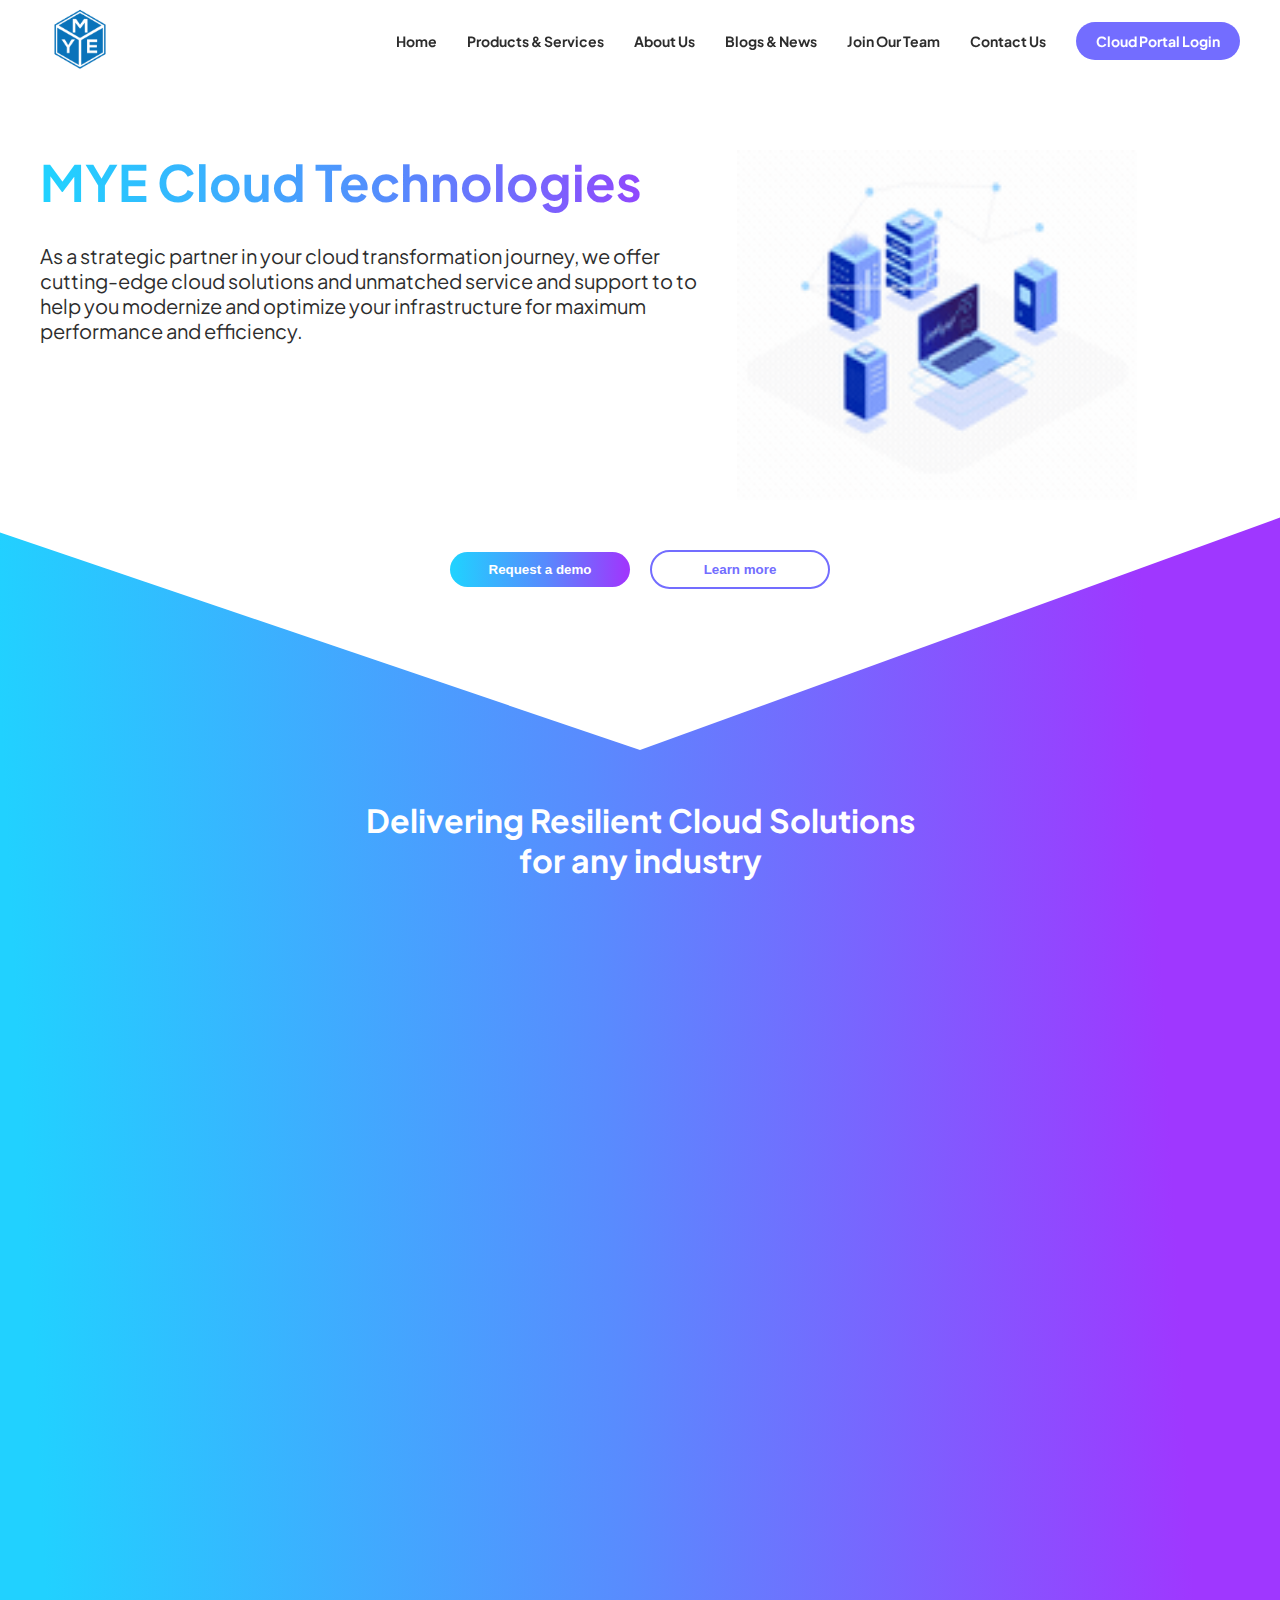
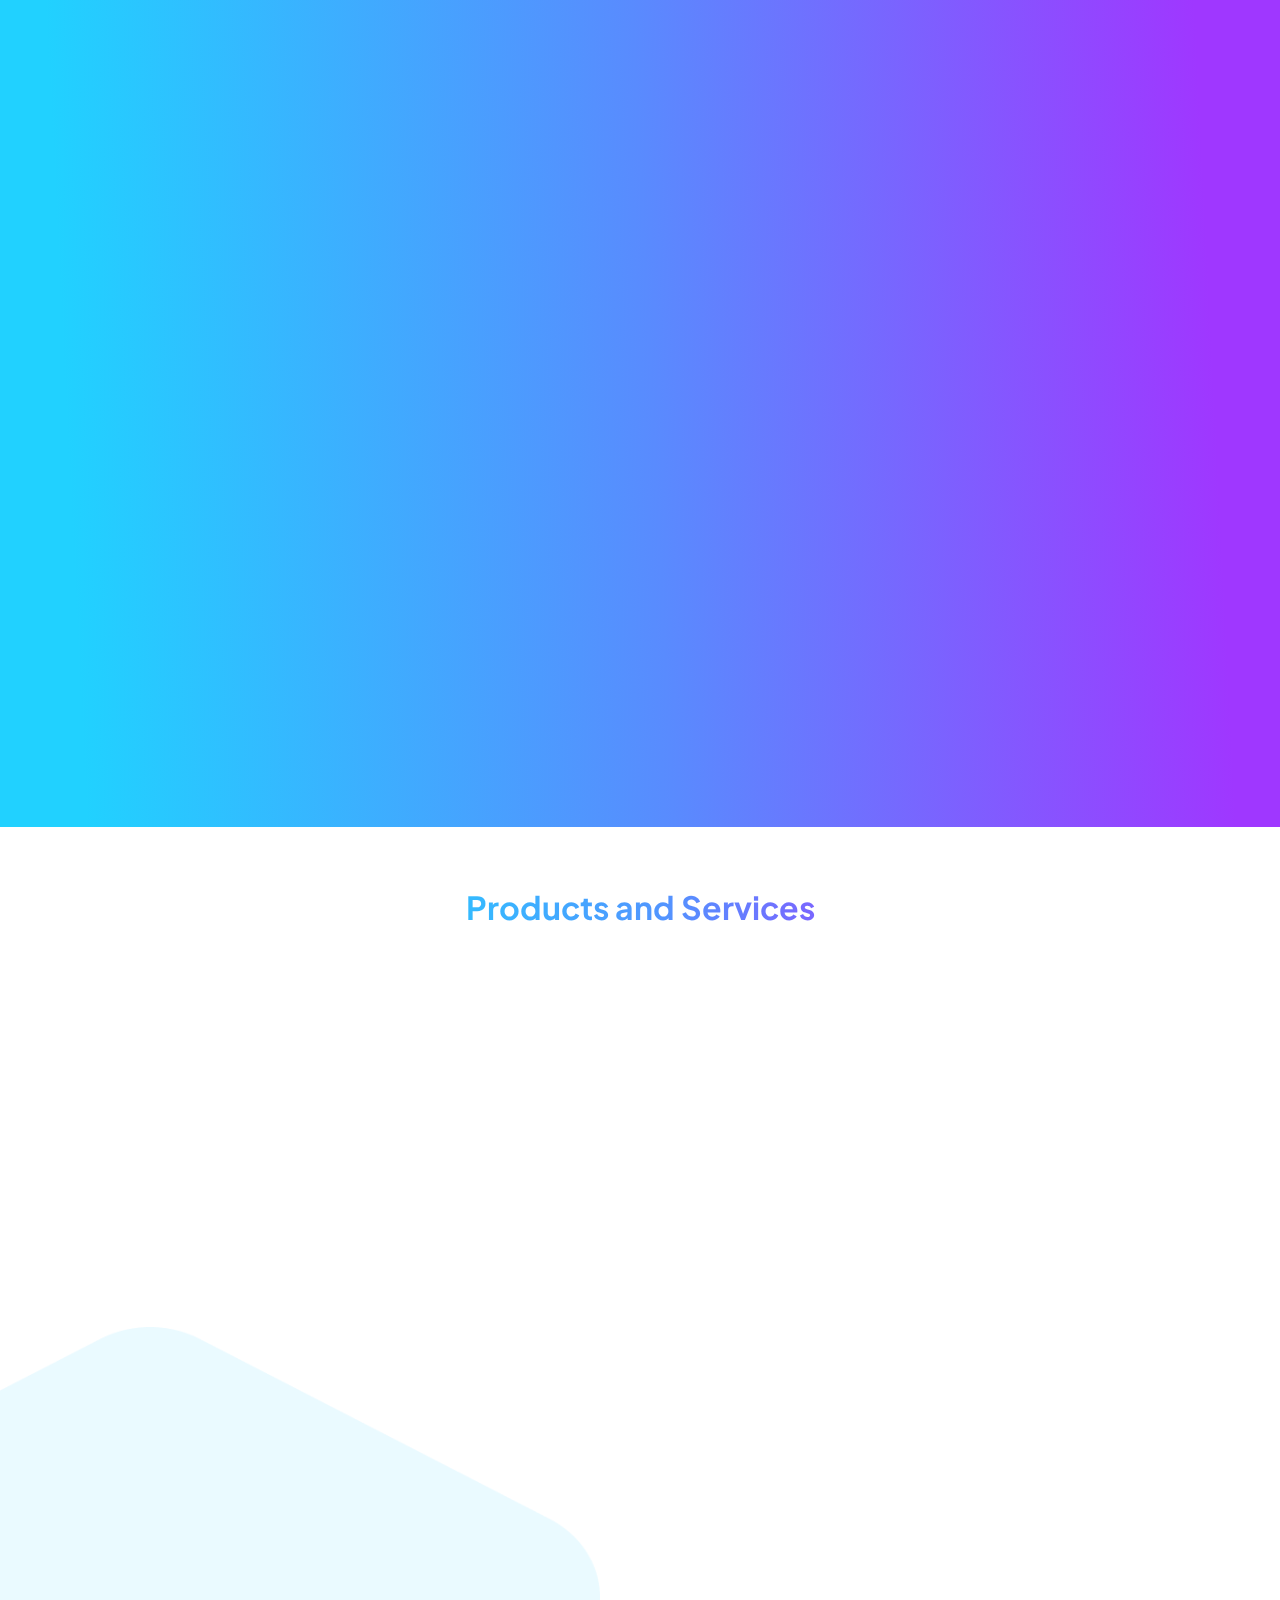
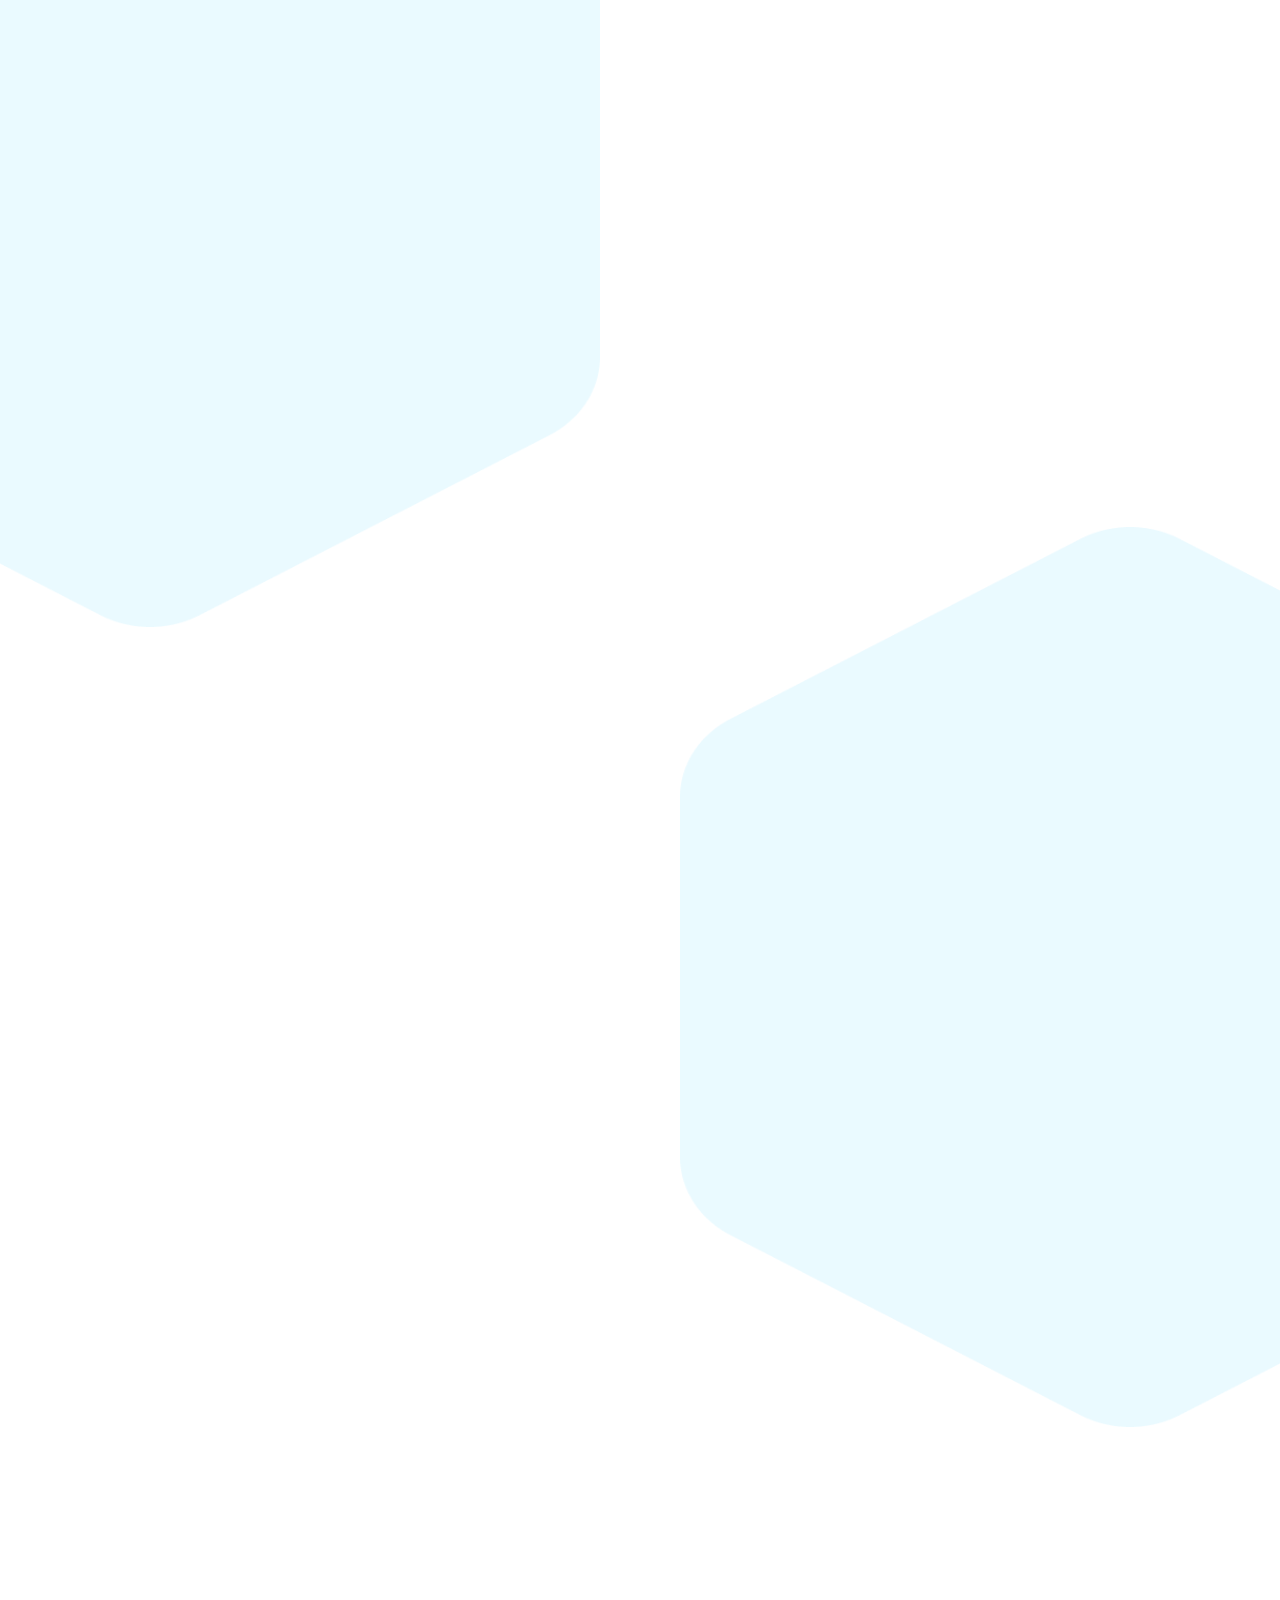
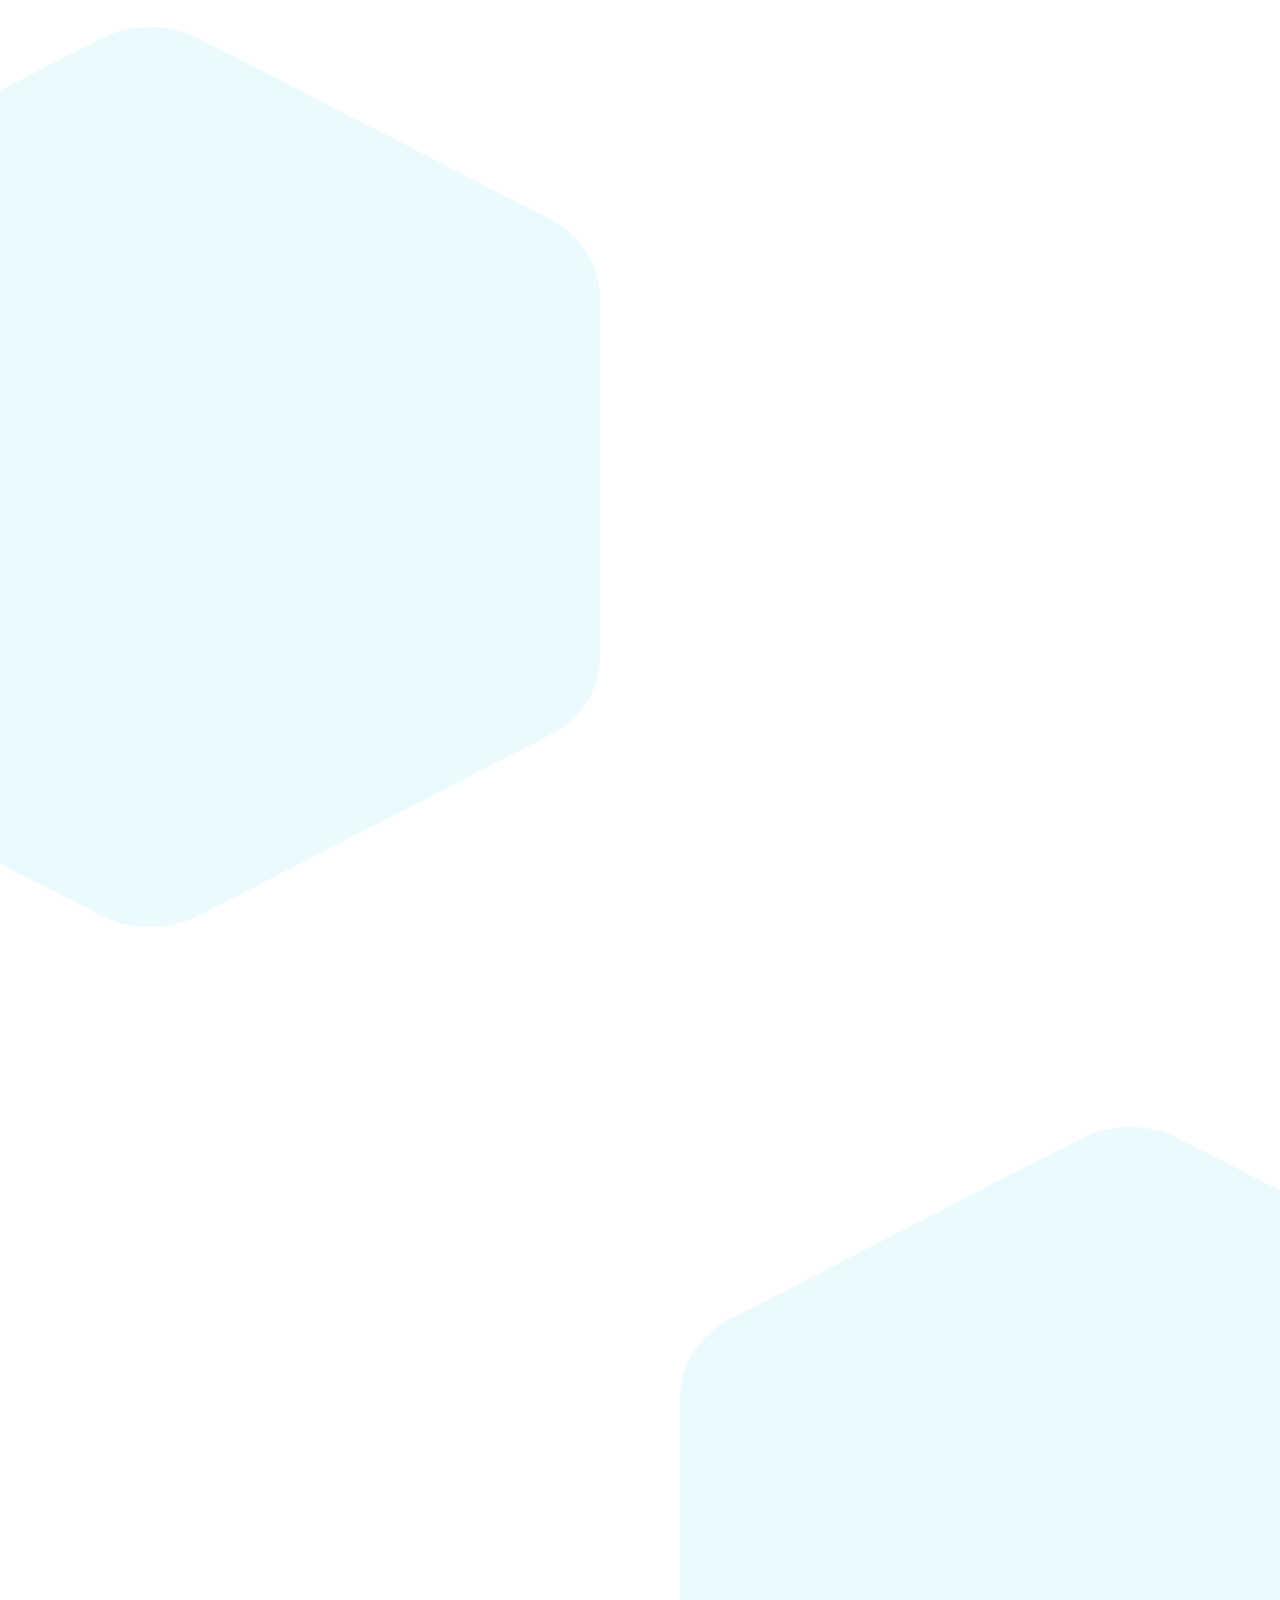
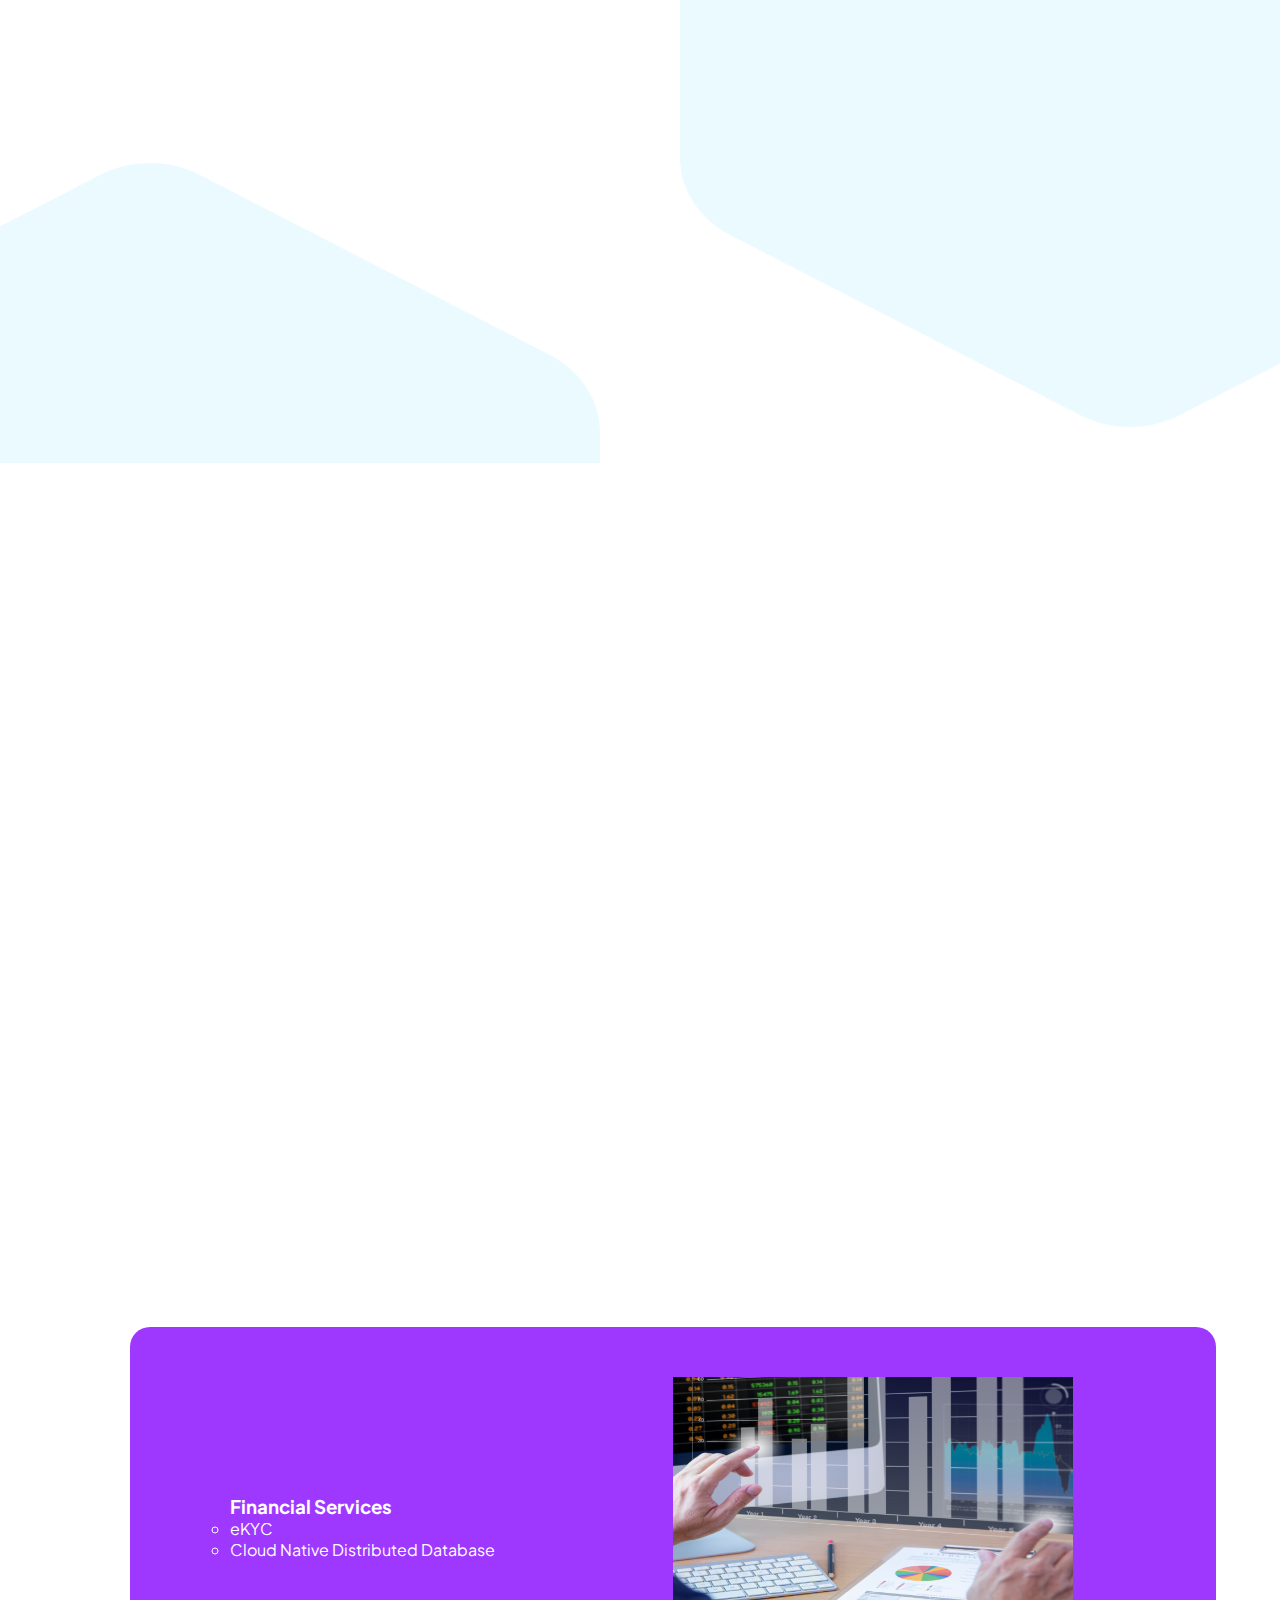
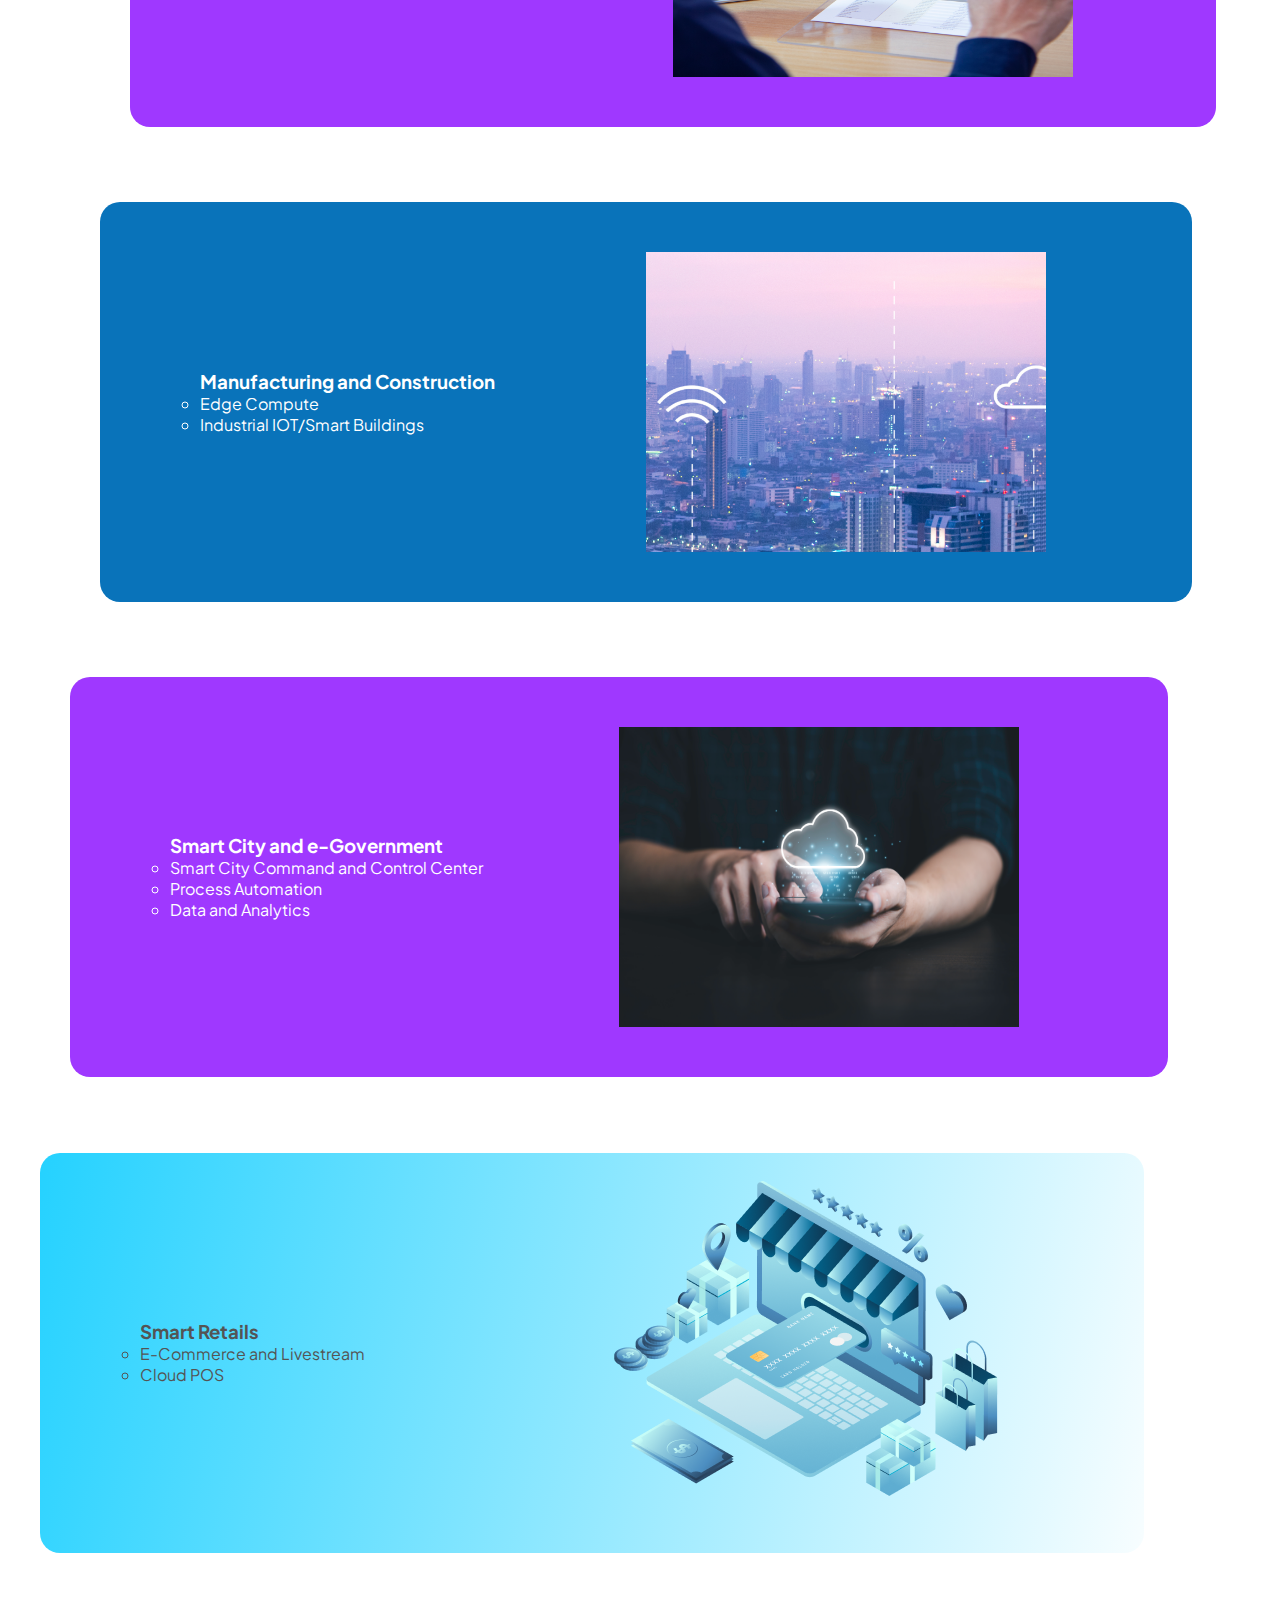
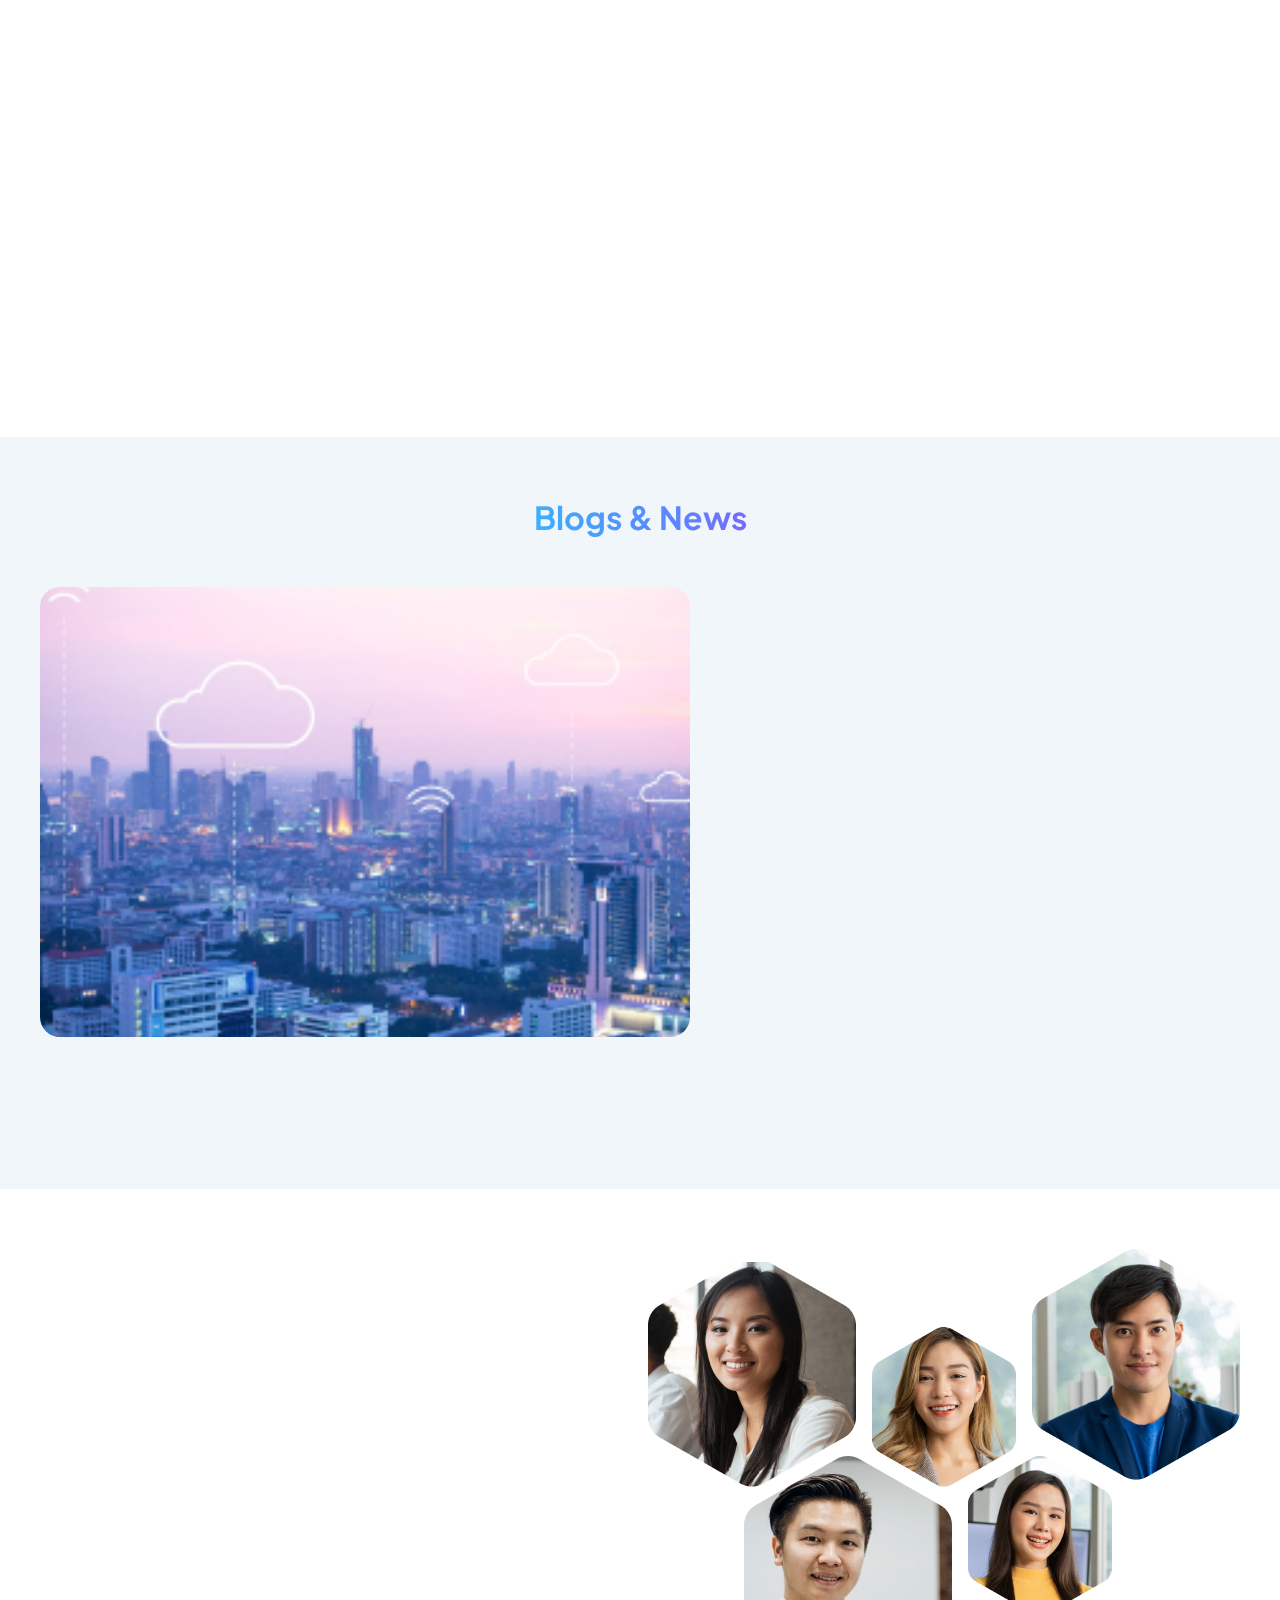
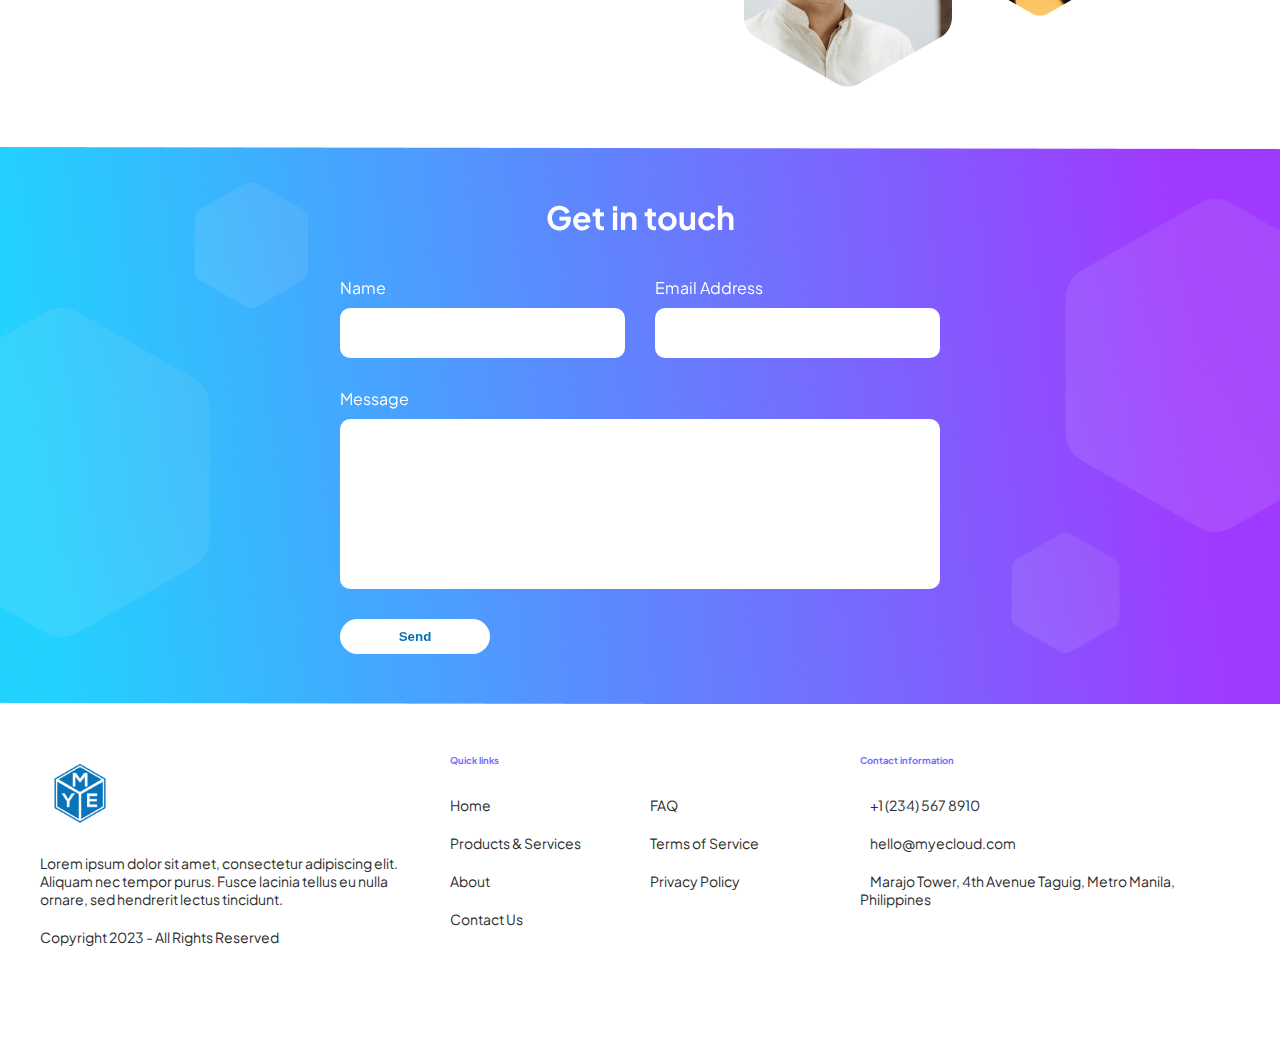
==== index.html @ 35a35394 "Initial" ====
<!DOCTYPE html>
<html lang="en">

<head>
    <meta charset="UTF-8">
    <meta http-equiv="X-UA-Compatible" content="IE=edge">
    <meta name="viewport" content="width=device-width, initial-scale=1.0">

    <!-- STYLESHEETS -->
    <link rel="stylesheet" href="/css/main.css">
    <link rel="stylesheet" href="/css/index.css">

    <!-- BOOTSTRAP -->
    <link href="https://cdn.jsdelivr.net/npm/bootstrap@5.3.0-alpha3/dist/css/bootstrap.min.css" rel="stylesheet"
        integrity="sha384-KK94CHFLLe+nY2dmCWGMq91rCGa5gtU4mk92HdvYe+M/SXH301p5ILy+dN9+nJOZ" crossorigin="anonymous">

    <!-- FONT -->
    <link rel="preconnect" href="https://fonts.googleapis.com">
    <link rel="preconnect" href="https://fonts.gstatic.com" crossorigin>
    <link href="https://fonts.googleapis.com/css2?family=Plus+Jakarta+Sans:wght@200;300;400;600;700&display=swap"
        rel="stylesheet">

    <!-- ICONS -->
    <link rel="stylesheet" href="https://cdnjs.cloudflare.com/ajax/libs/font-awesome/6.4.0/css/all.min.css"
        integrity="sha512-iecdLmaskl7CVkqkXNQ/ZH/XLlvWZOJyj7Yy7tcenmpD1ypASozpmT/E0iPtmFIB46ZmdtAc9eNBvH0H/ZpiBw=="
        crossorigin="anonymous" referrerpolicy="no-referrer" />

    <!-- TAB FAVICON -->
    <link rel="icon" href="/public/ico/favicon.ico" type="image/x-icon" />

    <title>MYE | Home</title>
</head>

<body>

    <!-- HEADER -->
    <div id="nav"></div>

    <!-- MAIN -->
    <main id="main">

        <div class="part-1">
            <div class="mt-1">
                <div>
                    <div id="one">
                        <h1>MYE Cloud Technologies</h1>
                        <p>As a strategic partner in your cloud transformation journey, we offer cutting-edge cloud
                            solutions and unmatched service
                            and support to to help you modernize and optimize your infrastructure for maximum
                            performance and efficiency.</p>
                    </div>
                    <img src="/public/images/database5.gif" width="400px" height="400px" alt="Database" />
                </div>

                <div class="buttons">
                    <button id="request-demo">Request a demo</button>
                    <button id="learn-more">Learn more</button>
                </div>
            </div>
        </div>

        <div class="part-2">
            <div class="mt-1">
                <h1>Delivering Resilient Cloud Solutions
                    for any industry</h1>
                <p class="animate">We help you deliver complex hybrid cloud and multi-cloud solutions securely, fast,
                    and
                    cost-effective.</p>

                <button class="animate">Learn more</button>
            </div>

            <div class="services">
                <div class="animate2">
                    <div class="one"></div>
                </div>
                <div class="two animate3">
                    <h2 id="title">Personalized Services</h2>
                    <h4>Our dedication to personalized
                        service is what sets us apart.</h4>

                    <button>Learn more</button>
                </div>

                <div class="three animate2">
                    <h2 id="title">A Cloud built by Filipinos,
                        for Filipinos</h2>
                    <h4>At the heart of our brand is a
                        commitment to quality and reliability.</h4>

                    <button>Learn more</button>
                </div>
                <div class="four animate3"></div>

                <div class="five animate2"></div>
                <div class="six animate3">
                    <h2 id="title">Powered by cutting-edge
                        latest cloud technology</h2>
                    <h4>Our dedication to personalized
                        service is what sets us apart.</h4>

                    <button>Learn more</button>
                </div>
            </div>
        </div>

        <div class="part-10">
            <img id="bg-one" src="/public/images/hexa.png" alt="Image">
            <img id="bg-two" src="/public/images/hexa.png" alt="Image">
            <img id="bg-three" src="/public/images/hexa.png" alt="Image">
            <img id="bg-four" src="/public/images/hexa.png" alt="Image">
            <img id="bg-five" src="/public/images/hexa.png" alt="Image">

            <div class="one">
                <h1>Products and Services</h1>

                <div class="contents">
                    <div class="one animate">
                        <div>
                            <h4>Backup and Recovery</h4>
                            <ul>
                                <li>Automated Snopshots with Lifecycle Management</li>
                                <li>Automated Database Backup</li>
                            </ul>
                        </div>

                        <img src="/public/images/prod1.gif" alt="Image" height="400px" />
                    </div>

                    <div class="one animate">
                        <img src="/public/images/prod2.gif" alt="Image" height="350px" />

                        <div>
                            <h4>Computer</h4>
                            <ul>
                                <li>Elastic Virtual Machines</li>
                                <li>Autoscaling</li>
                            </ul>
                        </div>
                    </div>

                    <div class="one animate">
                        <div>
                            <h4>Containers, Development,
                                and Automation</h4>
                            <ul>
                                <li>Elastic Container Service</li>
                                <li>Container Registry</li>
                                <li>Enterprise Message Queues</li>
                                <li>Resource Orchestration Automation (native, and Terraform)</li>
                                <li>API Gateway</li>
                            </ul>
                        </div>

                        <img src="/public/images/prod3.png" alt="Image" />
                    </div>

                    <div class="one animate">
                        <img src="/public/images/prod4.gif" alt="Image" height="400px" />

                        <div>
                            <h4>Database</h4>
                            <ul>
                                <li>Relational Database - MySQL</li>
                                <li>Redis</li>
                            </ul>
                        </div>
                    </div>

                    <div class="one animate">
                        <div>
                            <h4>Logging</h4>
                            <ul>
                                <li>Enterprise Log Service</li>
                                <li>Enterprise Application Real-Time Monitoring</li>
                            </ul>
                        </div>

                        <img src="/public/images/prod1.gif" alt="Image" height="400px" />
                    </div>

                    <div class="one animate">
                        <img src="/public/images/prod5.gif" alt="Image" height="400px" />

                        <div>
                            <h4>Migration</h4>
                            <ul>
                                <li>Database Migration Service (SQL, and noSQL)</li>
                            </ul>
                        </div>
                    </div>

                    <div class="one animate">
                        <div>
                            <h4>Networking</h4>
                            <ul>
                                <li>L3 and L7 Load Balancer</li>
                                <li>Virtual Private Cloud</li>
                                <li>NAT Gateway</li>
                                <li>DNS</li>
                            </ul>
                        </div>

                        <img src="/public/images/prod6.gif" alt="Image" height="400px" />
                    </div>

                    <div class="one animate">
                        <img src="/public/images/prod7.gif" alt="Image" height="400px" />

                        <div>
                            <h4>Security</h4>
                            <ul>
                                <li>Firewall and Security Groups</li>
                                <li>Web Application Firewall</li>
                                <li>Network Traffic Detection and Response</li>
                                <li>Security Operations Center</li>
                            </ul>
                        </div>
                    </div>

                    <div class="one animate">
                        <div>
                            <h4>Storage</h4>
                            <ul>
                                <li>Elastic Block Storage</li>
                                <li>Object Storage</li>
                                <li>Distributed File System</li>
                            </ul>
                        </div>

                        <img src="/public/images/prod8.gif" alt="Image" height="400px" />
                    </div>
                </div>
            </div>
        </div>

        <div class="part-8">
            <div class="mt-1">
                <div class="one">
                    <h1 class="animate">How MYE Cloud Works</h1>

                    <div class="image-container animate">
                        <div id="dot-1"></div>
                        <div id="dot-1-line"></div>
                        <div id="dot-1-round"></div>
                        <div id="pop-1">
                            <div id="pop1-content" class="popup-content1">
                                <h2>Compute</h2>
                                <ul>
                                    <li>Elastic Virtual Machine</li>
                                    <li>Autoscaling</li>
                                </ul>
                            </div>
                        </div>

                        <div id="dot-2"></div>
                        <div id="dot-2-line"></div>
                        <div id="dot-2-round"></div>
                        <div id="pop-2">
                            <div id="pop2-content" class="popup-content2">
                                <h2>Database</h2>
                                <ul>
                                    <li>Relational Database - MySQL</li>
                                    <li>Redis</li>
                                </ul </div>
                            </div>
                        </div>

                        <div id="dot-3"></div>
                        <div id="dot-3-line"></div>
                        <div id="dot-3-round"></div>
                        <div id="pop-3">
                            <div id="pop3-content" class="popup-content3">
                                <h2>Storage</h2>
                                <ul>
                                    <li>Elastic Block Storage</li>
                                    <li>Object Storage</li>
                                    <li>Distributed File System</li>
                                </ul>
                            </div>
                        </div>
                    </div>
                </div>
            </div>
        </div>

        <div class="part-9">
            <div class="one mt-1">
                <h1 class="animate">Industry Solutions</h1>

                <div class="card-container">
                    <ul id="my-card">
                        <li class="the-card" id="card1">
                            <div class="card-body">
                                <div>
                                    <h3>Financial Services</h3>
                                    <ul>
                                        <li>eKYC</li>
                                        <li>Cloud Native Distributed Database</li>
                                    </ul>
                                </div>
                                <img src="/public/images/industry2.png" width="400px" height="300px" alt="Image" />
                            </div>
                        </li>
                        <li class="the-card" id="card2">
                            <div class="card-body">
                                <div>
                                    <h3>Manufacturing and Construction</h3>
                                    <ul>
                                        <li>Edge Compute</li>
                                        <li>Industrial IOT/Smart Buildings</li>
                                    </ul>
                                </div>
                                <img src="/public/images/industry3.png" width="400px" height="300px" alt="Image" />
                            </div>
                        </li>
                        <li class="the-card" id="card3">
                            <div class="card-body">
                                <div>
                                    <h3>Smart City and
                                        e-Government</h3>
                                    <ul>
                                        <li>Smart City Command and Control Center</li>
                                        <li>Process Automation</li>
                                        <li>Data and Analytics</li>
                                    </ul>
                                </div>
                                <img src="/public/images/about-image5.png" width="400px" height="300px" alt="Image" />
                            </div>
                        </li>
                        <li class="the-card" id="card4">
                            <div class="card-body">
                                <div>
                                    <h3>Smart Retails</h3>
                                    <ul>
                                        <li>E-Commerce and Livestream</li>
                                        <li>Cloud POS</li>
                                    </ul>
                                </div>
                                <img src="/public/images/industry.png" alt="Image" />
                            </div>
                        </li>
                    </ul>
                </div>
            </div>
        </div>

        <div class="part-4">
            <div class="mt-1">
                <div>
                    <h1 class="logo animate">Join Our Team</h1>
                    <p class="logo animate">MYE Cloud Technologies was born out of a desire to bring world-class cloud
                        technology to
                        businesses, and the government
                        in the Philippines.</p>
                    <p class="logo animate">The team is composed of experience IT and Cloud Technology professionals who
                        have
                        worked with
                        some of the biggest names
                        in the industry.</p>
                </div>
                <img class="logo animate" src="/public/images/about-image3.png" alt="About Us">
            </div>
        </div>


        <div class="part-13">
            <h1>Blogs & News</h1>


            <div class="mt-1 main">
                <div class="main-news">
                    <div class="image"></div>
                    <div class="logo animate">
                        <h6>Government Cloud</h6>
                        <h5>How the Government Can Take Advantage of Cloud Technology</h5>
                        <p>The need for better delivery of services and the growing threat of security leaks and hacks
                            make the adoption of cloud
                            technology a top priority for national government agencies.</p>
                    </div>
                </div>
                <ul class="news">
                    <li id="news-one" class="logo animate">
                        <div class="image"></div>
                        <div>
                            <h6>Data Analytics in the Cloud</h6>
                            <h5>Simplifying Data Access and Analytics with the Cloud</h5>
                            <p>The advancements in cloud technologies make it faster and easier for enterprises to make
                                better decisions using customer
                                trends and data.</p>
                        </div>
                    </li>
                    <li id="news-two" class="logo animate">
                        <div class="image"></div>
                        <div>
                            <h6>Sustainability</h6>
                            <h5>The Connection between Sustainability and Cloud Computing</h5>
                            <p>Apart from expanding infrastructure computing capabilities, the Cloud allows
                                organizations to leave a smaller carbon
                                footprint and make a bigger green impact.</p>
                        </div>
                    </li>
                    <li id="news-three" class="logo animate">
                        <div class="image"></div>
                        <div>
                            <h6>Events</h6>
                            <h5>MYE Cloud Engineers run Kubernetes Workshop for major PH Finance firm</h5>
                            <p>The technical training session on Kubernetes container orchestration and automated
                                software deployment was well attended
                                by over 150 cloud practitioners.</p>
                        </div>
                    </li>
                </ul>
            </div>

        </div>

        <div class="part-12">
            <div class="mt-1">
                <div>
                    <h1 class="logo animate">Join Our Team</h1>
                    <p class="logo animate">Ready for an exciting career? Join our team and thrive in a collaborative,
                        innovative environment. Make an impact, grow
                        professionally, and enjoy work-life balance.</p>
                    <p class="logo animate">Take the first step towards an extraordinary future. Join our team now!</p>
                    <button class="logo animate">View Openings</button>
                </div>
                <img src="/public/images/join.png" alt="About Us">
            </div>
        </div>

        <div class="part-6">
            <div class="form-container">
                <div class="mt-1">
                    <h1>Get in touch</h1>
                    <form>
                        <section>
                            <label for="Name">Name</label>
                            <input type="text" placeholder="Name" />
                        </section>

                        <section>
                            <label for="Email Address">Email Address</label>
                            <input type="text" placeholder="Email Address" />
                        </section>

                        <section id="textarea">
                            <label for="Message">Message</label>
                            <textarea name="Message" id="" cols="30" rows="10" placeholder="Message"></textarea>
                        </section>

                        <input type="submit" value="Send" id="send">
                    </form>
                </div>

            </div>
        </div>

    </main>

    <!-- FOOTER -->
    <div id="footer"></div>

    <!-- JQUERY TAG -->
    <script src="https://ajax.googleapis.com/ajax/libs/jquery/3.6.1/jquery.min.js"></script>

    <!-- BOOTSTRAP -->
    <script src="https://cdn.jsdelivr.net/npm/bootstrap@5.3.0-alpha3/dist/js/bootstrap.bundle.min.js"
        integrity="sha384-ENjdO4Dr2bkBIFxQpeoTz1HIcje39Wm4jDKdf19U8gI4ddQ3GYNS7NTKfAdVQSZe"
        crossorigin="anonymous"></script>

    <!-- CUSTOM SCRIPTS -->
    <script type="module" src="/js/main.js"></script>
    <script type="module" src="/js/index.js"></script>

</body>

</html>
---- css/main.css ----
/* GLOBAL CONFIG */
* {
    box-sizing: border-box;
    margin: 0;
    padding: 0;
}

html,
body {
    height: 100%;
    font-family: 'Plus Jakarta Sans', sans-serif !important;
    color: var(--main-dark);
}

/* GLOBAL MARGIN */
.mt-1 {
    max-width: 1200px;
    margin: 0 auto;
}

/* GLOBAL COLORS */
:root {
    --main-color: #0973BA;
    --main-color-light: #D4ECFF;
    --secondary-color: #0D77BE;
    --secondary-color-bg: #0B75BC;

    --violet-color: #736DFF;
    --violet-color-light: #DBDAFF;

    --main-dark: #2D2D2D;
    --main-dark-light: #545454;
    --secondary-dark: #3D3D3D;

    --border-light: #B8C6D0;

    --green-color: #4ED7BB;
    --red-color: #F55656;
    --yellow-color: #FEC925;
    --blue-color: #349DE2;

    --cards: 4;
    --cardHeight: 400px;
    --cardTopPadding: 1.5em;
    --cardMargin: 4vw;
}
---- css/index.css ----
.part-1 {
    padding-top: 150px;
    width: 100%;
    min-height: 750px;
    /* background-color: #E6F2F7; */
    background-color: #fff;
    -webkit-clip-path: polygon(100% 0, 100% 69%, 50% 100%, 0 71%, 0 0);
    clip-path: polygon(100% 0, 100% 69%, 50% 100%, 0 71%, 0 0);
}

.part-1 .mt-1 div {
    display: grid;
    grid-template-columns: repeat(7, 1fr);
    gap: 20px;
}

.part-1 .mt-1 div #one {
    grid-column: span 4;
    display: flex;
    flex-direction: column;
    justify-content: start;
    align-self: start;
    gap: 30px;
}

.part-1 .mt-1 img {
    grid-column: span 3;
    padding-bottom: 50px;
}

.part-1 .mt-1 div #one h1 {
    font-weight: 700;
    font-size: 50px;
    background: linear-gradient(90.32deg, #21D1FF 1.83%, #578AFD 52.96%, #9E38FD 97.44%);
    -webkit-background-clip: text;
    -webkit-text-fill-color: transparent;
    background-clip: text;
}

.part-1 .mt-1 div #one p {
    font-size: 20px;
    color: var(--main-dark);
}

.part-1 .mt-1 .buttons {
    display: flex;
    justify-content: center;
    align-items: center;
    gap: 20px;
}

.part-1 .mt-1 .buttons #request-demo {
    width: 180px;
    border: none;
    background: linear-gradient(90.32deg, #21D1FF 1.83%, #578AFD 52.96%, #9E38FD 97.44%);
    color: #fff;
    padding: 10px 0;
    border-radius: 9999px;
    font-weight: bold;
    transition: 200ms ease-in-out;
}

.part-1 .mt-1 .buttons #request-demo:hover {
    background: var(--violet-color)
}

.part-1 .mt-1 .buttons #learn-more {
    width: 180px;
    border: none;
    background: #fff;
    color: var(--violet-color);
    padding: 10px 0;
    border-radius: 9999px;
    font-weight: bold;
    border: 2px solid var(--violet-color);
    transition: 200ms ease-in-out;
}

.part-1 .mt-1 .buttons #learn-more:hover {
    box-shadow: 0px 0px 20px 0px rgba(0, 0, 0, 0.3);
}

/* PART 2 */
.part-2 {
    margin-top: -250px;
    background: linear-gradient(87.1deg, #21D1FF 6.32%, #598BFE 48.9%, #9F37FF 89.75%);
}

.part-2 .mt-1 {
    padding-top: 300px;
    padding-bottom: 60px;
    display: flex;
    flex-direction: column;
    justify-content: center;
    align-items: center;
    color: #fff;
    gap: 30px;

}

.part-2 .mt-1 h1 {
    font-weight: 700;
}

.part-2 .mt-1 h1,
.part-2 .mt-1 p {
    text-align: center;
    width: 50%;
}

.part-2 button {
    border-radius: 9999px;
    padding: 10px 60px;
    border: none;
    font-weight: bold;
    color: var(--violet-color);
    background-color: #fff;
    transition: 200ms ease-in-out;
}

.part-2 button:hover {
    box-shadow: 0px 0px 20px 0px rgba(0, 0, 0, 0.3);
}

.services {
    margin-top: 30px;
    padding-bottom: 60px;
    display: grid;
    grid-template-columns: repeat(2, 1fr);
    gap: 30px;
    overflow: hidden;
}

.services .one {
    margin-right: 10px;
    clip-path: polygon(0 0, 73% 0, 100% 100%, 0% 100%);
    background-color: #fff;
    height: 400px;
    background-image: url("/public/images/bg-join-3.png");
    background-position: center left;
    background-repeat: no-repeat;
    background-size: cover;
}

.services .two {
    margin-left: -200px;
    clip-path: polygon(100% 0, 0 0, 21% 100%, 100% 100%);
    background-color: #fff;
    height: 400px;
    display: flex;
    justify-content: center;
    align-items: end;
    flex-direction: column;
    padding: 0 200px;
    gap: 20px;
}

.services .six h2,
.services .two h2 {
    text-align: end;
    font-weight: 700;
    background: linear-gradient(90deg, #26CCFF 17.67%, #5291FE 58.83%, #9840FE 99.99%);
    -webkit-background-clip: text;
    -webkit-text-fill-color: transparent;
    background-clip: text;
}

.services .six h4,
.services .two h4 {
    text-align: end;
}

.services .three h2 {
    text-align: start;
    font-weight: 700;
    background: linear-gradient(90deg, #26CCFF 17.67%, #5291FE 58.83%, #9840FE 99.99%);
    -webkit-background-clip: text;
    -webkit-text-fill-color: transparent;
    background-clip: text;
}

.services .three h4 {
    text-align: start;
}

.services .six button,
.services .two button {
    width: 180px;
    border: none;
    background: #fff;
    color: var(--violet-color);
    padding: 10px 0;
    border-radius: 9999px;
    font-weight: bold;
    border: 2px solid var(--violet-color);
    transition: 200ms ease-in-out;
}

.services .six button:hover,
.services .two button:hover {
    background: var(--violet-color);
    color: #fff;
}

.services .three button {
    width: 180px;
    border: none;
    background: #fff;
    color: var(--violet-color);
    padding: 10px 0;
    border-radius: 9999px;
    font-weight: bold;
    border: 2px solid var(--violet-color);
}

.services .three button:hover {
    background: var(--violet-color);
    color: #fff;
}

.services .three {
    margin-right: -80px;
    clip-path: polygon(0 0, 77% 0, 100% 100%, 0% 100%);
    background-color: #fff;
    height: 400px;
    display: flex;
    justify-content: center;
    align-items: start;
    flex-direction: column;
    padding: 0 200px;
    gap: 20px;
}

.services .four {
    margin-left: -100px;
    clip-path: polygon(100% 0, 0 0, 22.5% 100%, 100% 100%);
    background-color: #fff;
    height: 400px;

    background-image: url("/public/images/about-image4.png");
    background-position: center left;
    background-repeat: no-repeat;
    background-size: cover;
}

.services .five {
    margin-right: 10px;
    clip-path: polygon(0 0, 73% 0, 100% 100%, 0% 100%);
    background-color: #fff;
    height: 400px;
    background-image: url("/public/images/about-image5.png");
    background-position: center left;
    background-repeat: no-repeat;
    background-size: cover;
}

.services .six {
    margin-left: -200px;
    clip-path: polygon(100% 0, 0 0, 21% 100%, 100% 100%);
    background-color: #fff;
    height: 400px;
    display: flex;
    justify-content: center;
    align-items: end;
    flex-direction: column;
    padding: 0 200px;
    gap: 20px;
}

/* PART 10 */
.part-10 {
    padding-top: 60px;
    position: relative;
    overflow: hidden;
}

.part-10 #bg-one {
    position: absolute;
    top: 500px;
    left: -300px;
    height: 900px;
    width: 900px;
}

.part-10 #bg-two {
    position: absolute;
    top: 1300px;
    right: -300px;
    height: 900px;
    width: 900px;
}

.part-10 #bg-three {
    position: absolute;
    top: 2400px;
    left: -300px;
    height: 900px;
    width: 900px;
}

.part-10 #bg-four {
    position: absolute;
    top: 3500px;
    right: -300px;
    height: 900px;
    width: 900px;
}

.part-10 #bg-five {
    position: absolute;
    bottom: -600px;
    left: -300px;
    height: 900px;
    width: 900px;
}

.part-10 .one {
    display: flex;
    flex-direction: column;
    justify-content: center;
    align-items: center;
    gap: 40px;
    /* padding-top: 20px; */
}

.part-10 .one h1 {
    background: linear-gradient(90deg, #22D1FF 3.75%, #5196FF 52.88%, #9E3AFF 100%);
    -webkit-background-clip: text;
    -moz-background-clip: text;
    background-clip: text;
    color: transparent;
    font-weight: 700;
    text-align: center;
    width: 50%;
}

.part-10 .contents .one {
    display: grid;
    grid-template-columns: repeat(2, 1fr);
    gap: 50px;
    padding: 40px 200px;
}

.part-10 .contents .one div {
    display: flex;
    flex-direction: column;
    justify-content: center;
    align-items: start;
    gap: 30px;
}

.part-10 .contents .one div h4 {
    font-weight: 700;
    color: var(--main-dark);
}

/* PART 4 */
.part-4 {
    padding-top: 60px;
}

.part-4 .mt-1 {
    display: grid;
    grid-template-columns: repeat(2, 1fr);
    gap: 100px;
}

.part-4 .mt-1 div {
    height: 100%;
    display: flex;
    flex-direction: column;
    justify-content: center;
    align-items: start;
}

.part-4 .mt-1 h1 {
    font-weight: 700;
    background: linear-gradient(90deg, #22D1FF 3.75%, #5196FF 52.88%, #9E3AFF 100%);
    -webkit-background-clip: text;
    -moz-background-clip: text;
    background-clip: text;
    color: transparent;
    text-align: left;
}

/* PART 6 */
.part-6 .form-container {
    min-height: 400px;
    background-image: url("/public//bg/bg-form-2.png");
    background-position: center;
    background-repeat: no-repeat;
    background-size: cover;
    color: #fff;
    width: 100%;
}

.part-6 .form-container .mt-1 {
    padding: 50px 0;
    position: relative;
}

.part-6 .form-container .mt-1 h1 {
    text-align: center;
    padding-bottom: 40px;
    font-weight: 700;
}

.part-6 .form-container .mt-1 form {
    gap: 30px;
    padding: 0 300px;
    display: grid;
    grid-template-columns: repeat(2, 1fr);
}

.part-6 .form-container .mt-1 form section {
    display: flex;
    flex-direction: column;
    justify-content: start;
    align-items: start;
    gap: 10px;
}

.part-6 .form-container .mt-1 form section input {
    outline: none;
    border-radius: 10px;
    background-color: #fff;
    border: none;
    height: 50px;
    width: 100%;
    padding-left: 10px;
}

.part-6 .form-container .mt-1 form section input::placeholder,
.part-6 .form-container .mt-1 form section textarea::placeholder {
    color: #fff;
}

.part-6 .form-container .mt-1 form #textarea {
    grid-column: span 2;
}

.part-6 .form-container .mt-1 form section textarea {
    resize: none;
    width: 100%;
    outline: none;
    border-radius: 10px;
    padding: 10px;
    background-color: #fff;
    border: none;
}

.part-6 .form-container .mt-1 form #send {
    padding: 10px 0;
    outline: none;
    border-radius: 10px;
    background-color: #fff;
    border: none;
    width: 150px;
    color: var(--main-color);
    border-radius: 9999px;
    font-weight: bold;
    transition: 300ms;
}

.part-6 .form-container .mt-1 form #send:hover {
    cursor: pointer;
    box-shadow: 0px 0px 20px 0px rgba(0, 0, 0, 0.3);
}

.part-6 .form-container button {
    position: absolute;
    bottom: 50px;
    right: 50px;
    background-color: var(--blue-color);
    border-radius: 9999px;
    height: 50px;
    width: 50px;
    border: none;
    z-index: 50;
}

/* PART 8 */

.part-8 {
    padding-top: 60px;
}

.part-8 .mt-1 .one {
    display: flex;
    flex-direction: column;
    justify-content: center;
    align-items: center;
    gap: 40px;
}

.part-8 .mt-1 .one h1 {
    background: linear-gradient(90deg, #22D1FF 3.75%, #5196FF 52.88%, #9E3AFF 100%);
    -webkit-background-clip: text;
    -moz-background-clip: text;
    background-clip: text;
    color: transparent;
    font-weight: 700;
}

.part-8 .mt-1 .one .image-container {
    background-image: url("/public/images/bigdatabase.png");
    background-position: center;
    background-size: contain;
    background-repeat: no-repeat;
    height: 500px;
    width: 100%;
    position: relative;
}

/* ===== ALL POPS =====  */

.popup-content1,
.popup-content2,
.popup-content3 {
    display: none;
}

.popup-content1-show h2,
.popup-content2-show h2,
.popup-content3-show h2 {
    margin-bottom: 10px;
}

/* POP 1 */

.part-8 .mt-1 .one .image-container #pop-1 {
    position: absolute;
    top: 32%;
    left: 38%;
    height: 100px;
    width: 100px;
    cursor: pointer;
    position: relative;
    z-index: 20;
}

.part-8 .mt-1 .one .image-container #dot-1 {
    height: 1.5rem;
    width: 1.5rem;
    background-color: var(--main-color);
    border-radius: 9999px;
    box-shadow: 0px 0px 6px 6px rgba(77, 223, 171, 0.6);
    animation: blink 1s ease-in-out infinite;
    position: absolute;
    z-index: 9;
    top: 32%;
    left: 38%;
}

.popup-content1-show {
    position: absolute;
    top: -50%;
    left: -350px;
    min-height: 100px;
    min-width: 250px;
    border-radius: 20px;
    padding: 30px;
    display: block;
    color: #fff;
    background-color: var(--main-color);
    box-shadow: 0px 8px 24px rgba(9, 115, 186, 0.2);
    transition: opacity 0.3s ease-in-out, visibility 0.3s ease-in-out;
}

#dot-1-line {
    background-color: var(--main-color);
    position: absolute;
    left: 29%;
    top: 34%;
    width: 120px;
    height: 5px;
    z-index: 20;
    display: none;
}

#dot-1-round {
    background-color: var(--main-color);
    position: absolute;
    left: 38.2%;
    top: 32.4%;
    border-radius: 9999px;
    width: 20px;
    height: 20px;
    z-index: 9;
    display: none;
}

/* POP 2 */

.part-8 .mt-1 .one .image-container #pop-2 {
    position: absolute;
    top: 31%;
    right: 37%;
    height: 100px;
    width: 100px;
    cursor: pointer;
    z-index: 20;
}

.part-8 .mt-1 .one .image-container #dot-2 {
    height: 1.5rem;
    width: 1.5rem;
    background-color: var(--main-color);
    border-radius: 9999px;
    box-shadow: 0px 0px 6px 6px rgba(77, 223, 171, 0.6);
    animation: blink 1s ease-in-out infinite;
    position: absolute;
    z-index: 9;
    top: 46%;
    right: 37%;
}

.popup-content2-show {
    position: absolute;
    top: 20%;
    left: 380px;
    min-height: 100px;
    min-width: 250px;
    border-radius: 20px;
    padding: 30px;
    display: block;
    color: #fff;
    background-color: var(--main-color);
    box-shadow: 0px 8px 24px rgba(9, 115, 186, 0.2);
    transition: opacity 0.3s ease-in-out, visibility 0.3s ease-in-out;
}

#dot-2-line {
    background-color: var(--main-color);
    position: absolute;
    right: 29%;
    top: 47.8%;
    width: 110px;
    height: 5px;
    z-index: 20;
    display: none;
}

#dot-2-round {
    background-color: var(--main-color);
    position: absolute;
    right: 37.2%;
    top: 46.4%;
    border-radius: 9999px;
    width: 20px;
    height: 20px;
    z-index: 9;
    display: none;
}

/* POP 3 */

.part-8 .mt-1 .one .image-container #pop-3 {
    transform: translate(-50%, -50%);
    position: absolute;
    top: 60%;
    left: 50%;
    height: 100px;
    width: 100px;
    cursor: pointer;
    z-index: 20;
}

.part-8 .mt-1 .one .image-container #dot-3 {
    height: 1.5rem;
    width: 1.5rem;
    background-color: var(--main-color);
    border-radius: 9999px;
    box-shadow: 0px 0px 6px 6px rgba(77, 223, 171, 0.6);
    animation: blink 1s ease-in-out infinite;
    position: absolute;
    z-index: 9;
    top: 60%;
    left: 50%;
}

.popup-content3-show {
    position: absolute;
    right: -350px;
    min-height: 100px;
    min-width: 250px;
    border-radius: 20px;
    padding: 30px;
    display: block;
    color: #fff;
    background-color: var(--main-color);
}

#dot-3-line {
    background-color: var(--main-color);
    position: absolute;
    top: 62%;
    left: 51%;
    width: 140px;
    height: 5px;
    z-index: 20;
    display: none;
}

#dot-3-round {
    background-color: var(--main-color);
    position: absolute;
    top: 60.5%;
    left: 50.2%;
    border-radius: 9999px;
    width: 20px;
    height: 20px;
    z-index: 9;
    display: none;
}

/* ===== KEY FRAMES ===== */
@keyframes blink {
    0% {
        opacity: 1;
    }

    50% {
        opacity: 0;
    }

    100% {
        opacity: 1;
    }
}

/* PART 9 */
.part-9 {
    padding-top: 60px;
}

.part-9 .one {
    display: flex;
    flex-direction: column;
    justify-content: center;
    align-items: center;
}

.part-9 .one h1 {
    background: linear-gradient(90deg, #22D1FF 3.75%, #5196FF 52.88%, #9E3AFF 100%);
    -webkit-background-clip: text;
    -moz-background-clip: text;
    background-clip: text;
    color: transparent;
    font-weight: 700;
    text-align: center;
    width: 50%;
}

.card-container {
    width: 100%;
}

#my-card {
    list-style: none;
    padding-left: 0;
    display: grid;
    grid-template-columns: 1fr;
    grid-template-rows: repeat(var(--cards), var(--cardHeight));
    gap: var(--cardMargin);
    padding-bottom: calc(var(--cards) * var(--cardTopPadding));
    margin-bottom: var(--cardMargin);
}

#card1 {
    --index: 1;
}

#card2 {
    --index: 2;
}

#card3 {
    --index: 3;
}

#card4 {
    --index: 4;
}

.the-card {
    position: sticky;
    top: 0;
    padding-top: calc(var(--index) * var(--cardTopPadding));
    padding-right: calc(var(--index) * var(--cardTopPadding));
}

#card1 .card-body {
    margin-left: 90px;
    background: #9F38FF;
    display: grid;
    grid-template-columns: repeat(2, 1fr);
    color: #fff;
    padding: 0 100px;
}

#card2 .card-body {
    margin-left: 60px;
    background: #0973BA;
    display: grid;
    grid-template-columns: repeat(2, 1fr);
    color: #fff;
    padding: 0 100px;
}

#card3 .card-body {
    margin-left: 30px;
    background: #9F38FF;
    display: grid;
    grid-template-columns: repeat(2, 1fr);
    color: #fff;
    padding: 0 100px;
}

#card4 .card-body {
    background: linear-gradient(103.53deg, #22D1FF -1.36%, #FFFFFF 103.56%);
    display: grid;
    grid-template-columns: repeat(2, 1fr);
    color: #545454;
    padding: 0 100px;
}

#card1 .card-body div h3,
#card2 .card-body div h3,
#card3 .card-body div h3,
#card4 .card-body div h3 {
    font-weight: 700;
}

.card-body {
    margin-top: 100px;
    box-sizing: border-box;
    border-radius: 20px;
    height: var(--cardHeight);
    display: flex;
    justify-content: center;
    align-items: center;
    transition: all 0.5s;
}

/* PART 12 */

.part-12 {
    padding: 60px 0;
}

.part-12 .mt-1 {
    display: grid;
    grid-template-columns: repeat(2, 1fr);
    gap: 100px;
}

.part-12 .mt-1 div {
    height: 100%;
    display: flex;
    flex-direction: column;
    justify-content: center;
    align-items: start;
}

.part-12 .mt-1 h1 {
    font-weight: 700;
    background: linear-gradient(90deg, #22D1FF 3.75%, #5196FF 52.88%, #9E3AFF 100%);
    -webkit-background-clip: text;
    -moz-background-clip: text;
    background-clip: text;
    color: transparent;
    text-align: left;
}

.part-12 .mt-1 button {
    width: 180px;
    border: none;
    background: linear-gradient(90.37deg, #22D2FF -1.83%, #5F84FE 48.99%, #9F39FF 99.8%);
    color: #fff;
    padding: 7px 0;
    border-radius: 9999px;
    font-weight: bold;
    margin-top: 10px;
    transition: 200ms ease-in-out;
}

.part-12 .mt-1 button:hover {
    background: var(--violet-color);
}

/* PART 13 */
.part-13 {
    padding: 60px 0;
    background-color: #F1F6FA;
}

.part-13 h1 {
    font-weight: 700;
    background: linear-gradient(90deg, #21D1FF 3.75%, #588CFE 52.88%, #9E3CFF 100%);
    -webkit-background-clip: text;
    -moz-background-clip: text;
    background-clip: text;
    color: transparent;
    text-align: center;
    margin: 0 400px;
}

.part-13 .main {
    padding-top: 50px;
    display: grid;
    grid-template-columns: repeat(5, 1fr);
}

.part-13 .main .main-news {
    grid-column: span 3;
    display: flex;
    justify-content: center;
    align-items: start;
    flex-direction: column;
}

.part-13 .main .main-news .image {
    width: 650px;
    height: 450px;
    margin-bottom: 20px;
    background-image: url("/public/images/pic4.png");
    background-position: center;
    background-repeat: no-repeat;
    background-size: cover;
    border-radius: 20px;
}

.part-13 .main .main-news:hover .image {
    background-size: 120%;
    transition: 500ms ease-in-out;
    cursor: pointer;
}

.part-13 .main .news {
    grid-column: span 2;
}

.part-13 .main .news li {
    margin: 20px 0;
    grid-column: span 2;
    list-style-type: none;
    display: flex;
    justify-content: start;
    align-items: center;
    gap: 10px;
}

.part-13 .main .news #news-one .image {
    background-image: url("/public/images/pic1.png");
    background-position: center;
    background-repeat: no-repeat;
    background-size: cover;
    height: 150px;
    width: 550px;
    border-radius: 20px;
}

.part-13 .main .news #news-two .image {
    background-image: url("/public/images/pic2.png");
    background-position: center;
    background-repeat: no-repeat;
    background-size: cover;
    height: 150px;
    width: 550px;
    border-radius: 20px;
}

.part-13 .main .news #news-three .image {
    background-image: url("/public/images/pic3.png");
    background-position: center;
    background-repeat: no-repeat;
    background-size: cover;
    height: 150px;
    width: 550px;
    border-radius: 20px;
}

.part-13 .main .news #news-one:hover .image,
.part-13 .main .news #news-two:hover .image,
.part-13 .main .news #news-three:hover .image {
    background-size: 120%;
    transition: 500ms ease-in-out;
    cursor: pointer;
}

.part-13 .main .main-news div h6,
.part-13 .main .news li h6 {
    font-weight: 700;
}

.part-13 .main .main-news div h5,
.part-13 .main .news li h5 {
    font-weight: 700;
    color: var(--violet-color);
}

/* ANIMATION */

.hide {
    opacity: 0;
    transition: all 1.2s;
}

.show {
    opacity: 1;
    transition: all 1.5s;
}

/* LEFT */
.hide2 {
    opacity: 0;
    transition: all 1.2s;
    transform: translateX(-100px);
}

.show2 {
    opacity: 1;
    transition: all 1.5s;
    transform: translateX(0px);
}

/* RIGHT */
.hide3 {
    opacity: 0;
    transition: all 1.2s;
    transform: translateX(100px);
}

.show3 {
    opacity: 1;
    transition: all 1.5s;
    transform: translateX(0px);
}

.logo:nth-child(2) {
    transition-delay: 300ms;
}

.logo:nth-child(3) {
    transition-delay: 600ms;
}

.logo:nth-child(4) {
    transition-delay: 900ms;
}

.logo:nth-child(5) {
    transition-delay: 1200ms;
}

.logo:nth-child(6) {
    transition-delay: 1500ms;
}

.logo:nth-child(7) {
    transition-delay: 1800ms;
}

.logo:nth-child(8) {
    transition-delay: 2100ms;
}

.logo:nth-child(9) {
    transition-delay: 2400ms;
}

.logo:nth-child(10) {
    transition-delay: 2700ms;
}
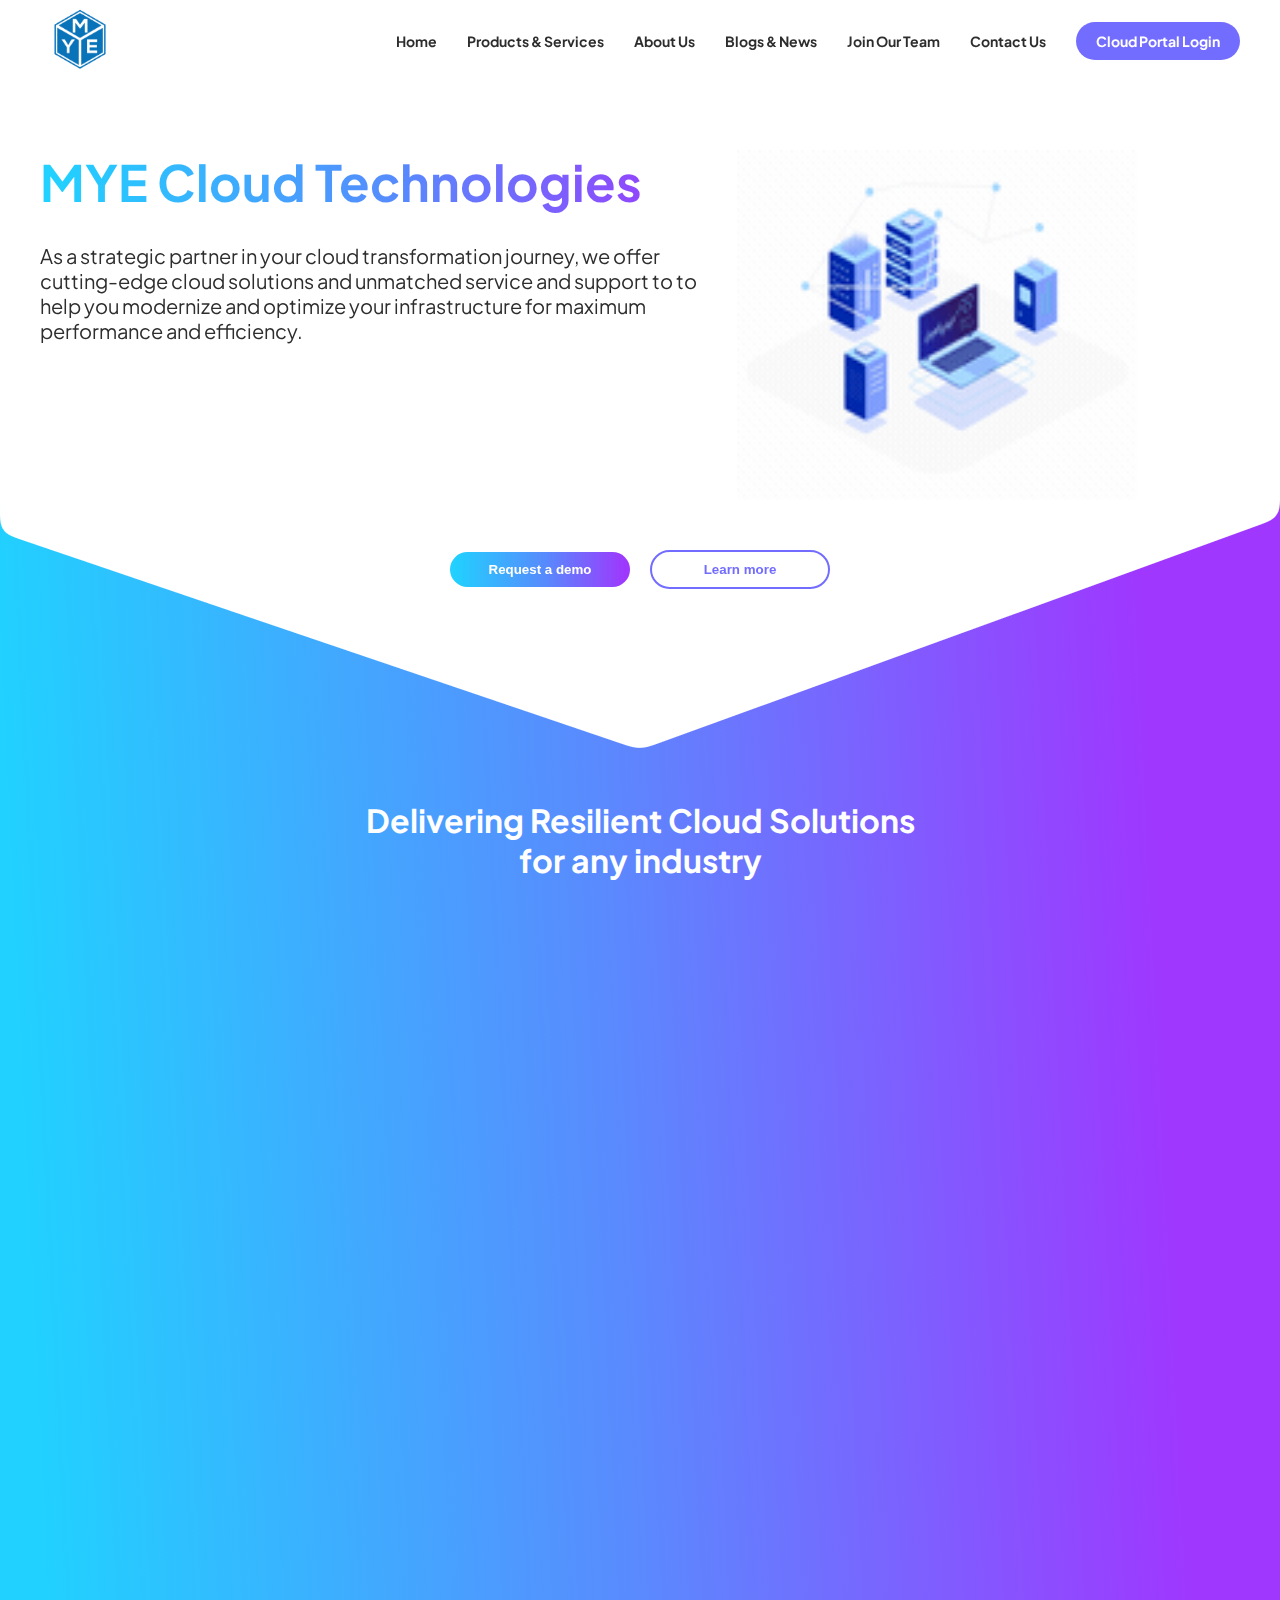
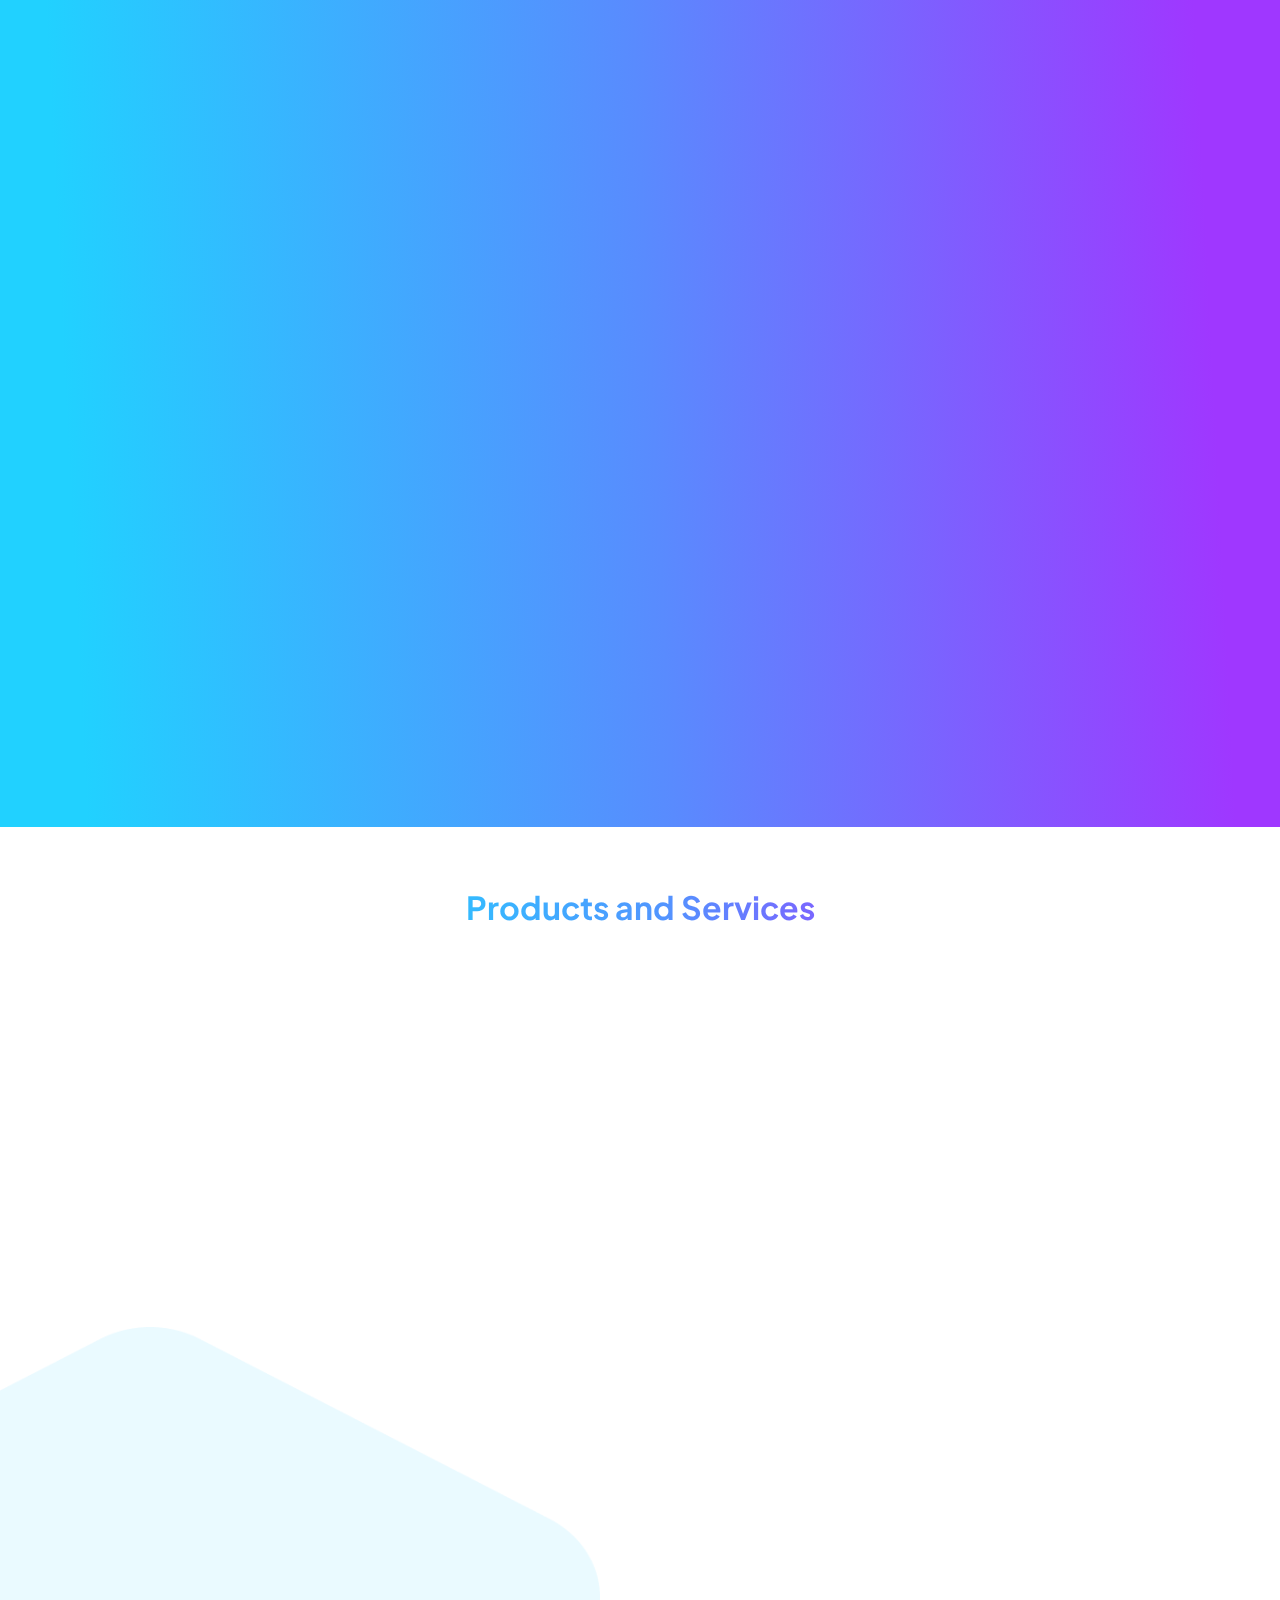
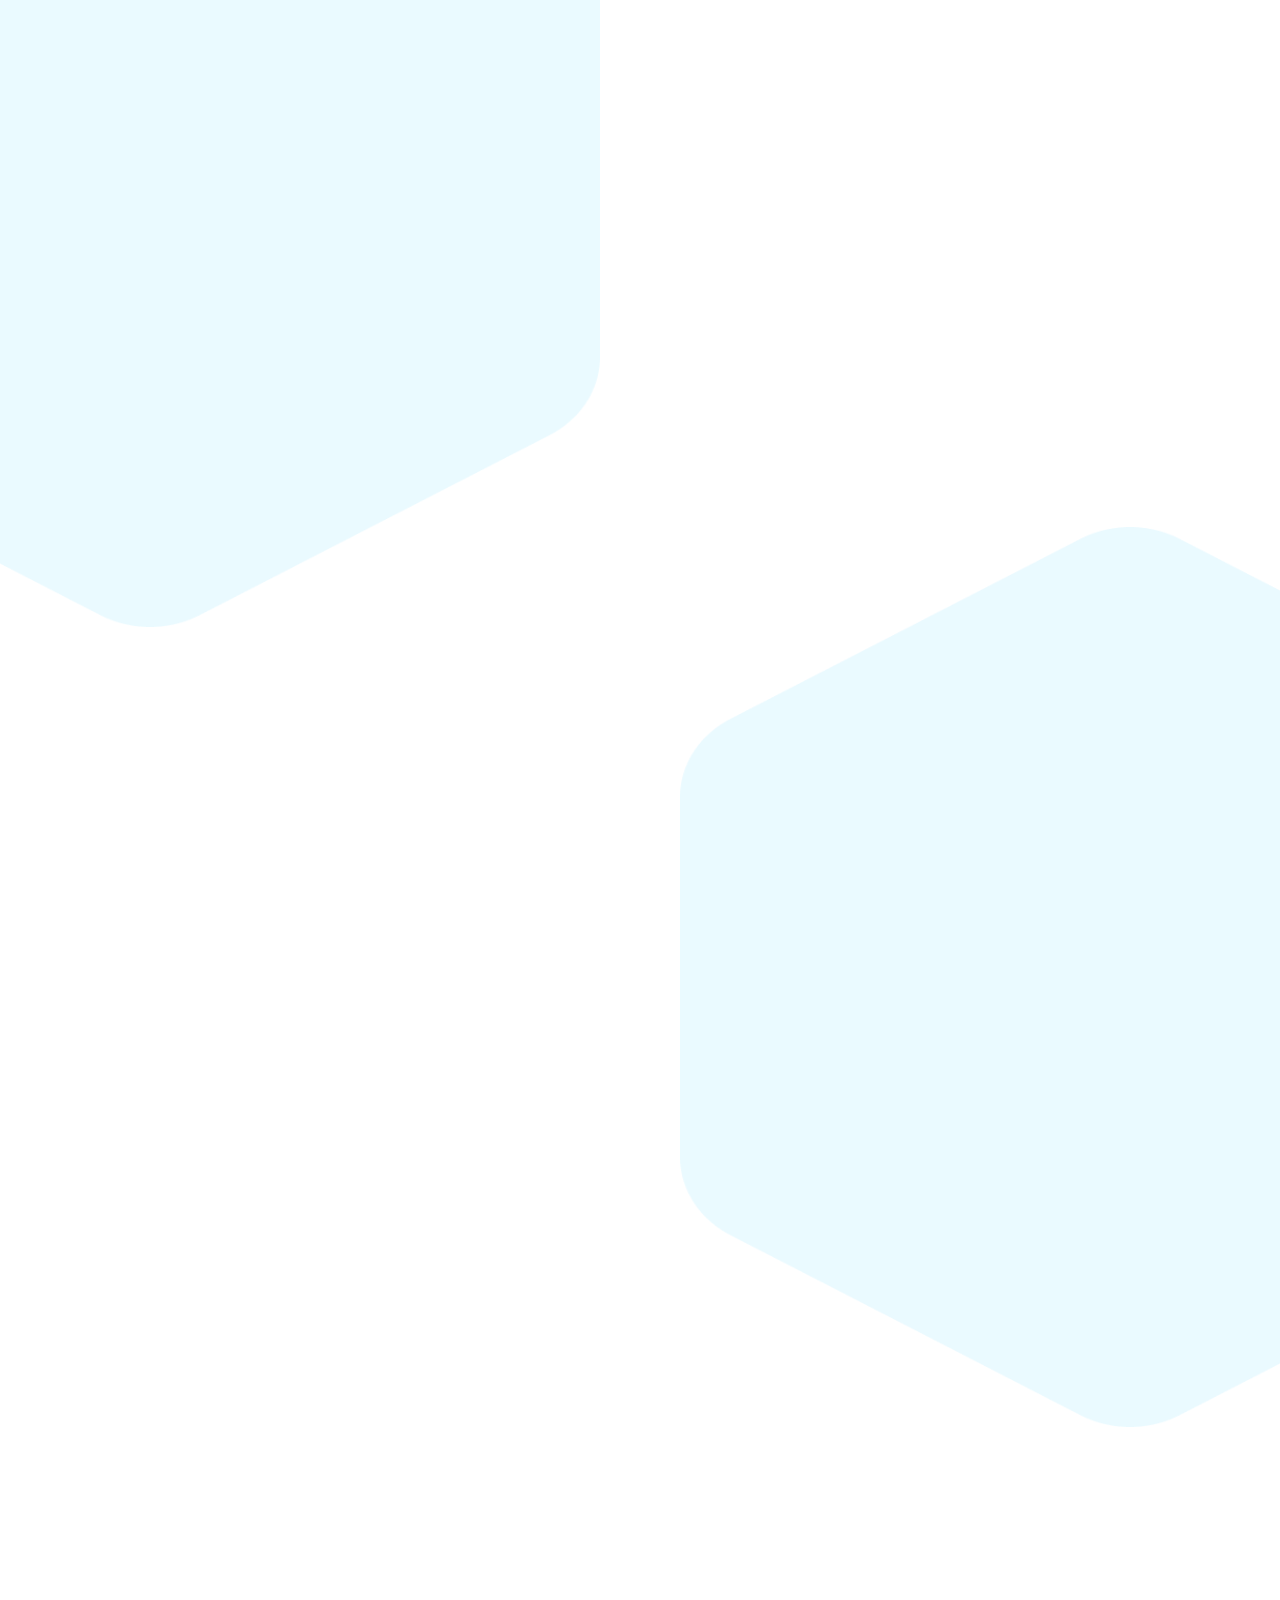
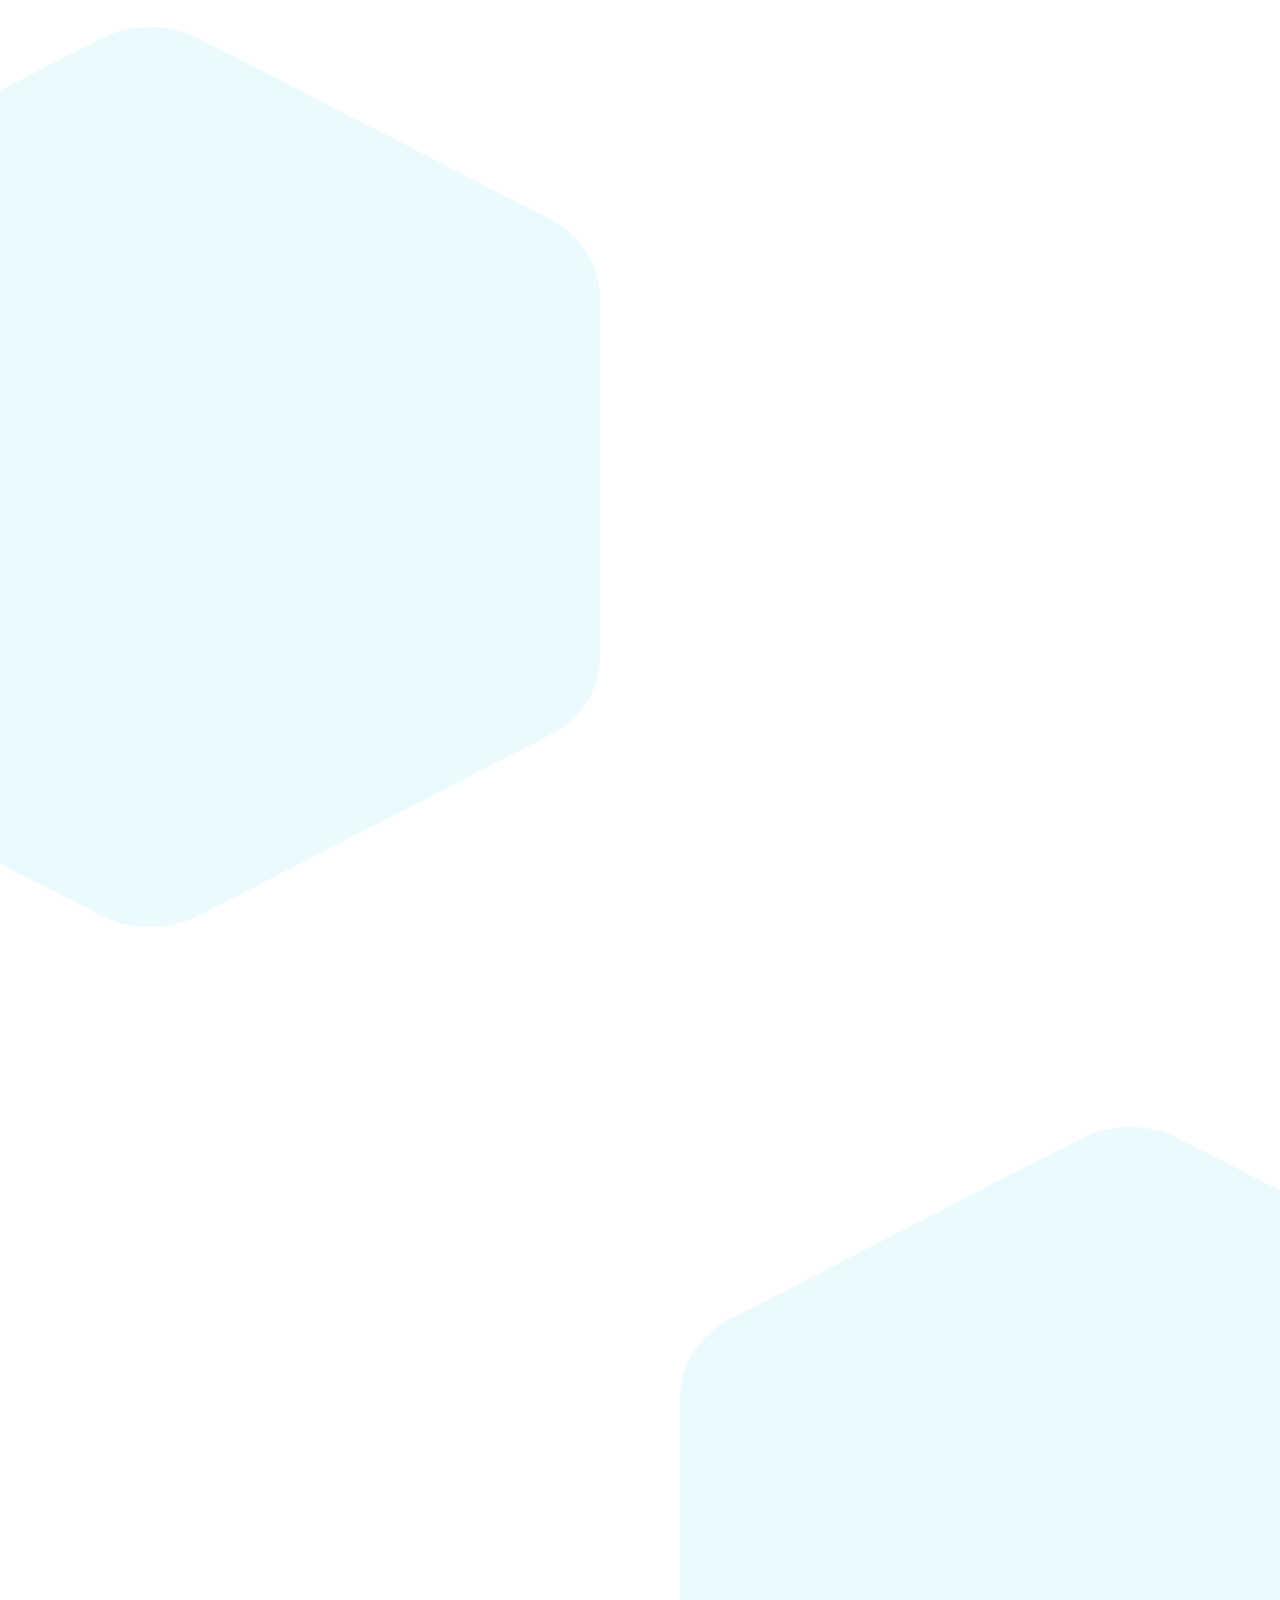
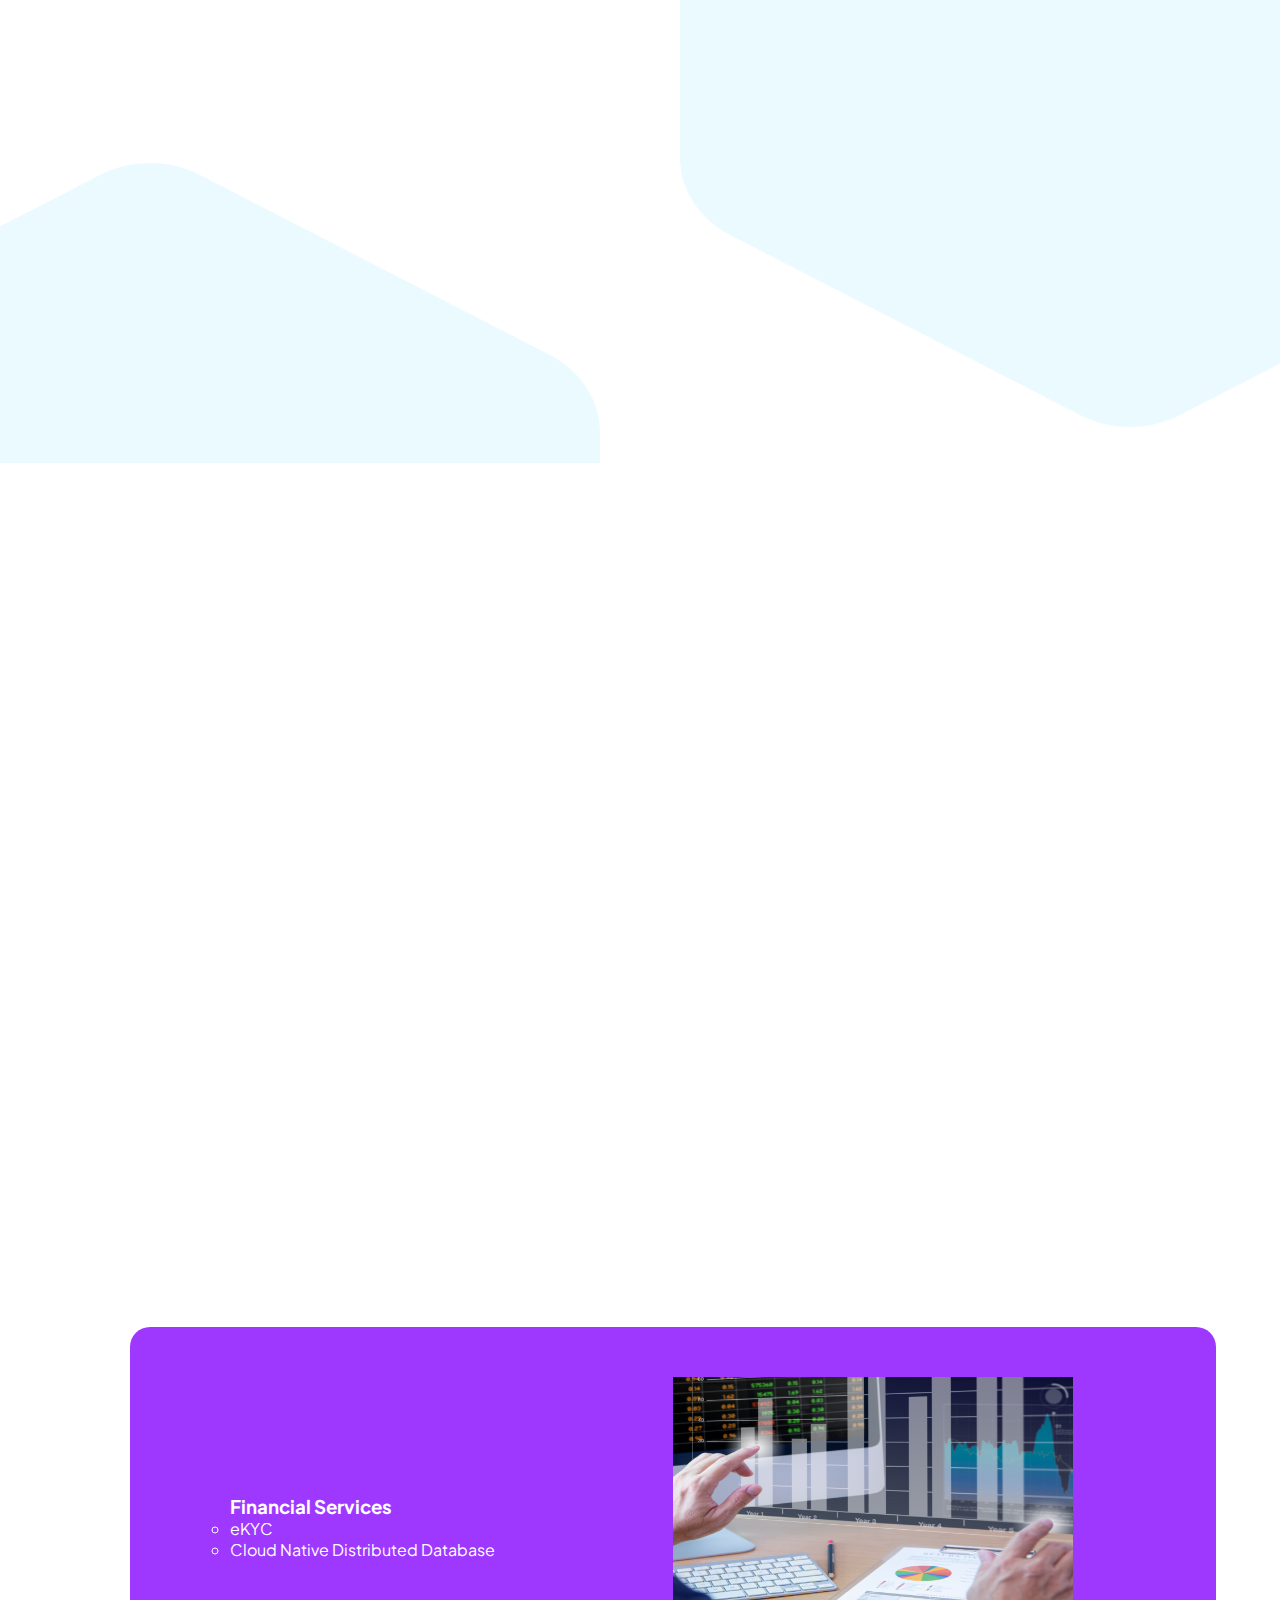
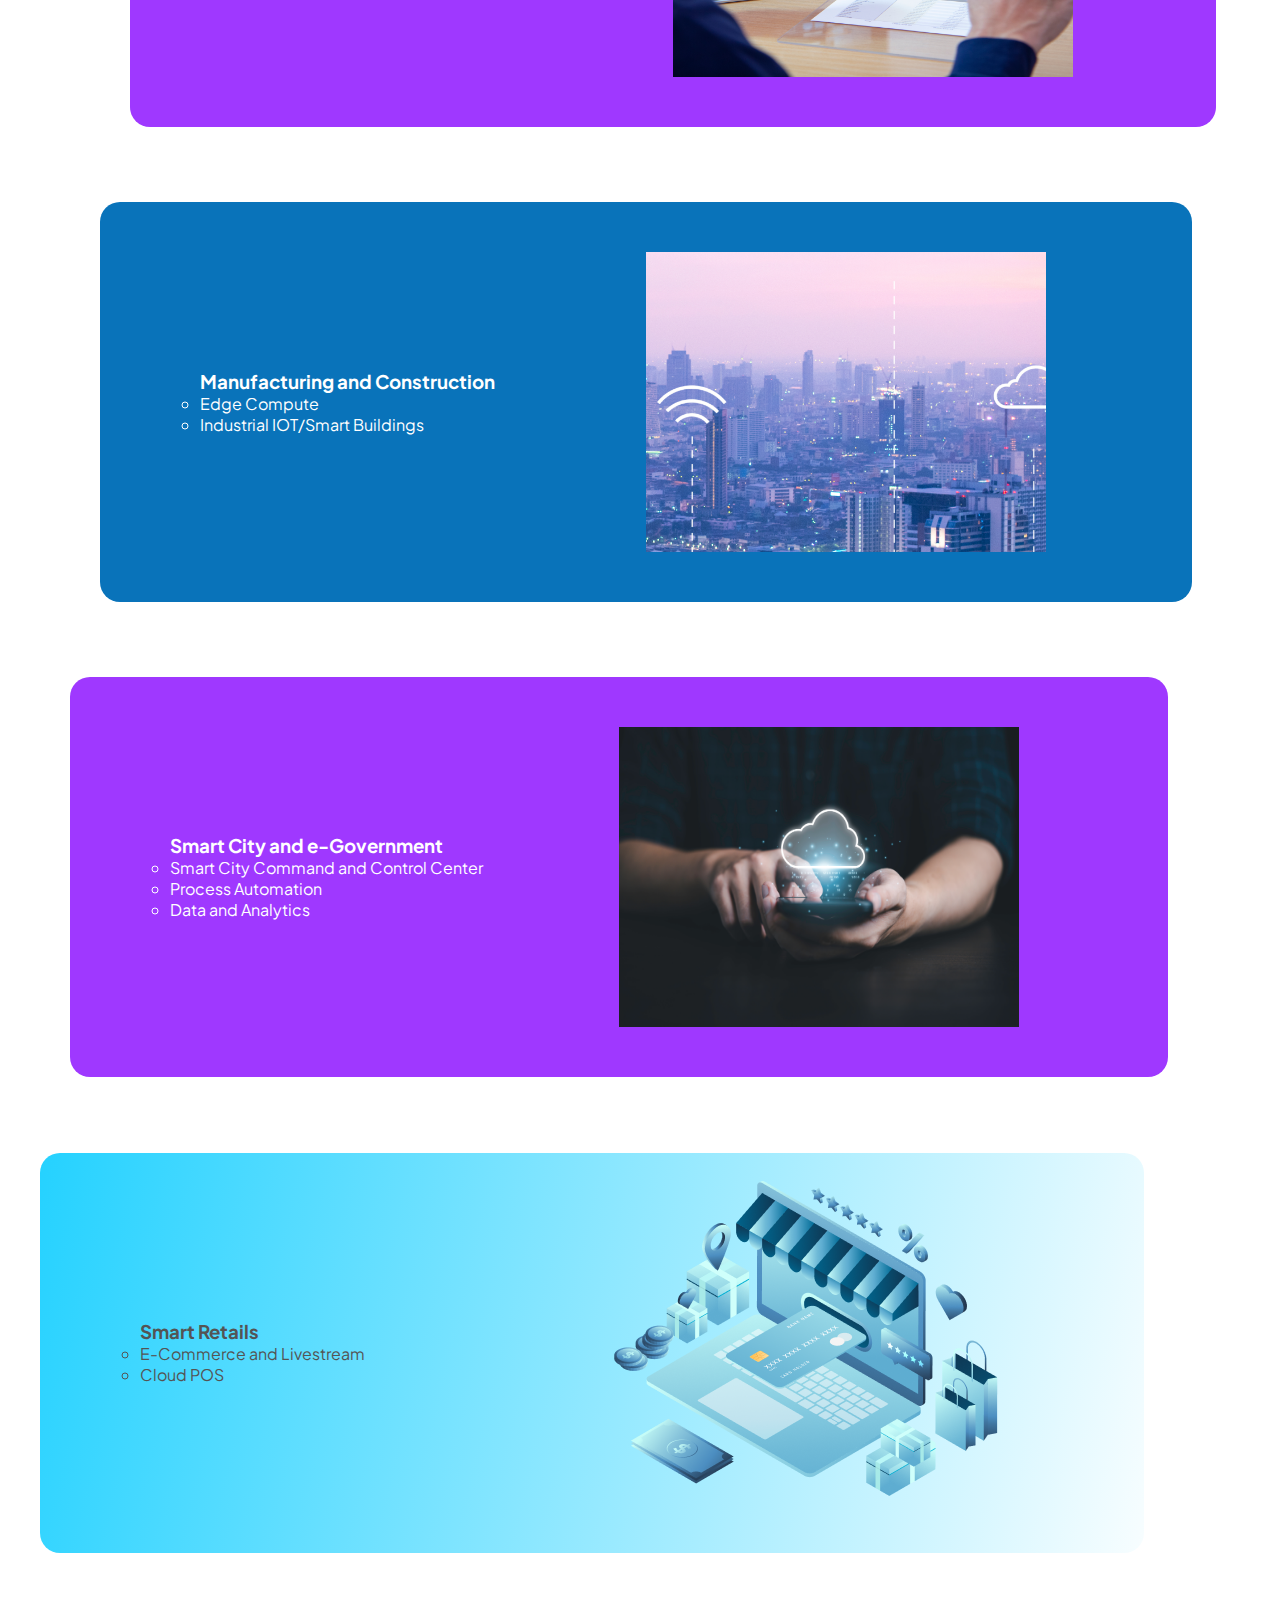
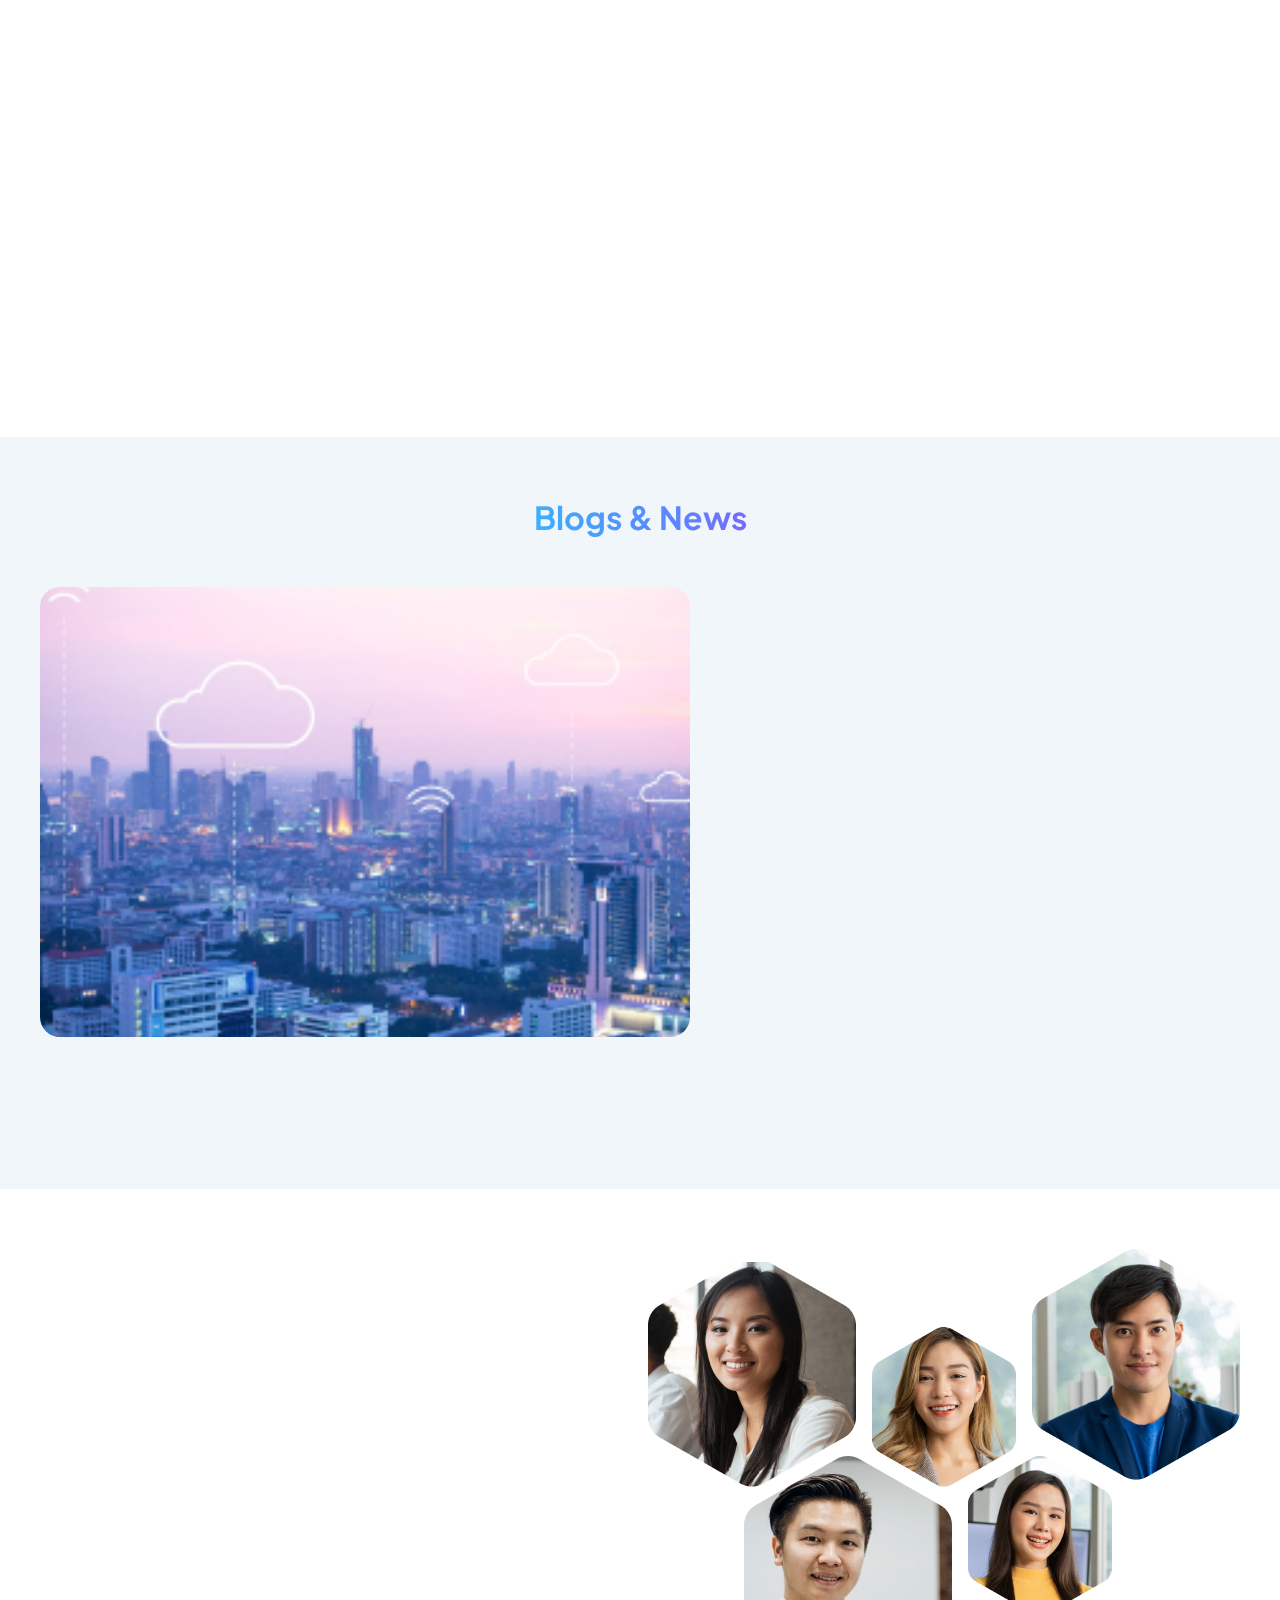
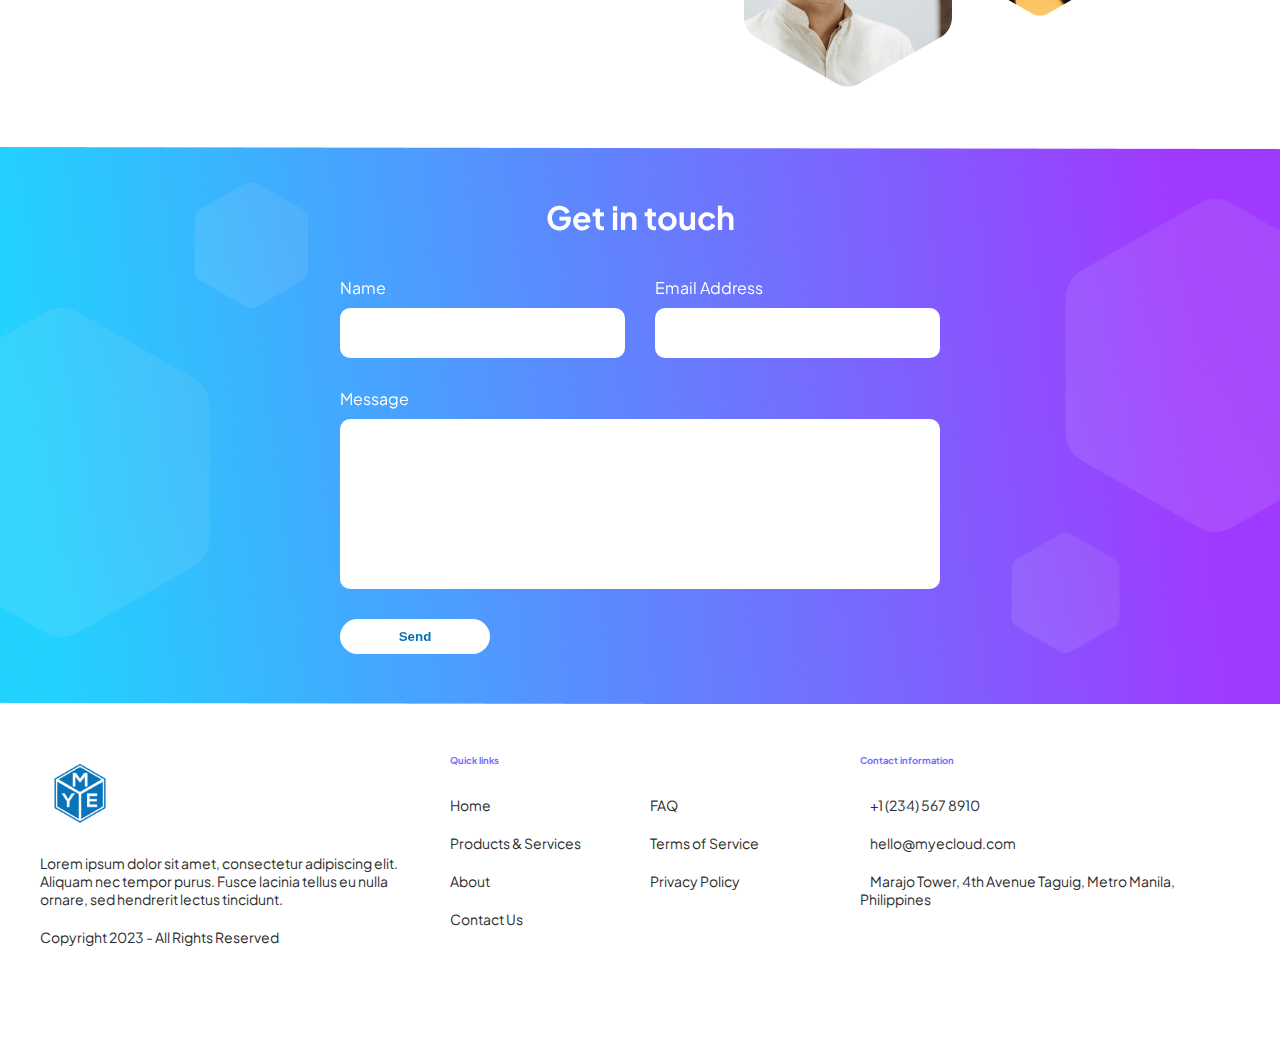
==== commit 7e4e31f5: "rounded" ====
--- a/index.html
+++ b/index.html
@@ -39,22 +39,24 @@
     <!-- MAIN -->
     <main id="main">
 
-        <div class="part-1">
-            <div class="mt-1">
-                <div>
-                    <div id="one">
-                        <h1>MYE Cloud Technologies</h1>
-                        <p>As a strategic partner in your cloud transformation journey, we offer cutting-edge cloud
-                            solutions and unmatched service
-                            and support to to help you modernize and optimize your infrastructure for maximum
-                            performance and efficiency.</p>
-                    </div>
-                    <img src="/public/images/database5.gif" width="400px" height="400px" alt="Database" />
-                </div>
-
-                <div class="buttons">
-                    <button id="request-demo">Request a demo</button>
-                    <button id="learn-more">Learn more</button>
+        <div class="parent-curve">
+            <div class="part-1">
+                <div class="mt-1">
+                    <div>
+                        <div id="one">
+                            <h1>MYE Cloud Technologies</h1>
+                            <p>As a strategic partner in your cloud transformation journey, we offer cutting-edge cloud
+                                solutions and unmatched service
+                                and support to to help you modernize and optimize your infrastructure for maximum
+                                performance and efficiency.</p>
+                        </div>
+                        <img src="/public/images/database5.gif" width="400px" height="400px" alt="Database" />
+                    </div>
+
+                    <div class="buttons">
+                        <button id="request-demo">Request a demo</button>
+                        <button id="learn-more">Learn more</button>
+                    </div>
                 </div>
             </div>
         </div>
@@ -71,35 +73,59 @@
             </div>
 
             <div class="services">
+
                 <div class="animate2">
-                    <div class="one"></div>
-                </div>
-                <div class="two animate3">
-                    <h2 id="title">Personalized Services</h2>
-                    <h4>Our dedication to personalized
-                        service is what sets us apart.</h4>
-
-                    <button>Learn more</button>
-                </div>
-
-                <div class="three animate2">
-                    <h2 id="title">A Cloud built by Filipinos,
-                        for Filipinos</h2>
-                    <h4>At the heart of our brand is a
-                        commitment to quality and reliability.</h4>
-
-                    <button>Learn more</button>
-                </div>
-                <div class="four animate3"></div>
-
-                <div class="five animate2"></div>
-                <div class="six animate3">
-                    <h2 id="title">Powered by cutting-edge
-                        latest cloud technology</h2>
-                    <h4>Our dedication to personalized
-                        service is what sets us apart.</h4>
-
-                    <button>Learn more</button>
+                    <div class="parent-curve">
+                        <div class="one"></div>
+                    </div>
+                </div>
+                <div class="animate3">
+                    <div class="parent-curve">
+                        <div class="two">
+                            <h2 id="title">A Cloud built by Filipinos,
+                                for Filipinos</h2>
+                            <h4>At the heart of our brand is a
+                                commitment to quality and reliability.</h4>
+
+                            <button>Learn more</button>
+                        </div>
+                    </div>
+                </div>
+
+                <div class="animate2">
+                    <div class="parent-curve">
+                        <div class="three">
+                            <h2 id="title">A Cloud built by Filipinos,
+                                for Filipinos</h2>
+                            <h4>At the heart of our brand is a
+                                commitment to quality and reliability.</h4>
+
+                            <button>Learn more</button>
+                        </div>
+                    </div>
+                </div>
+                <div class="animate3">
+                    <div class="parent-curve">
+                        <div class="four"></div>
+                    </div>
+                </div>
+
+                <div class="animate2">
+                    <div class="parent-curve">
+                        <div class="five"></div>
+                    </div>
+                </div>
+                <div class="animate3">
+                    <div class="parent-curve">
+                        <div class="six">
+                            <h2 id="title">A Cloud built by Filipinos,
+                                for Filipinos</h2>
+                            <h4>At the heart of our brand is a
+                                commitment to quality and reliability.</h4>
+
+                            <button>Learn more</button>
+                        </div>
+                    </div>
                 </div>
             </div>
         </div>
@@ -470,6 +496,18 @@
         crossorigin="anonymous"></script>
 
     <!-- CUSTOM SCRIPTS -->
+    <svg style="visibility: hidden;position: absolute;" width="0" height="0" xmlns="http://www.w3.org/2000/svg"
+        version="1.1">
+        <defs>
+            <filter id="parent-curve">
+                <feGaussianBlur in="SourceGraphic" stdDeviation="8" result="blur"></feGaussianBlur>
+                <feColorMatrix in="blur" mode="matrix" values="1 0 0 0 0  0 1 0 0 0  0 0 1 0 0  0 0 0 19 -9"
+                    result="goo">
+                </feColorMatrix>
+                <feComposite in="SourceGraphic" in2="goo" operator="atop"></feComposite>
+            </filter>
+        </defs>
+    </svg>
     <script type="module" src="/js/main.js"></script>
     <script type="module" src="/js/index.js"></script>
 
--- a/css/index.css
+++ b/css/index.css
@@ -133,6 +133,7 @@
 
 .services .one {
     margin-right: 10px;
+    margin-left: -20px;
     clip-path: polygon(0 0, 73% 0, 100% 100%, 0% 100%);
     background-color: #fff;
     height: 400px;
@@ -144,6 +145,7 @@
 
 .services .two {
     margin-left: -200px;
+    margin-right: -20px;
     clip-path: polygon(100% 0, 0 0, 21% 100%, 100% 100%);
     background-color: #fff;
     height: 400px;
@@ -220,6 +222,7 @@
 
 .services .three {
     margin-right: -80px;
+    margin-left: -20px;
     clip-path: polygon(0 0, 77% 0, 100% 100%, 0% 100%);
     background-color: #fff;
     height: 400px;
@@ -233,6 +236,7 @@
 
 .services .four {
     margin-left: -100px;
+    margin-right: -20px;
     clip-path: polygon(100% 0, 0 0, 22.5% 100%, 100% 100%);
     background-color: #fff;
     height: 400px;
@@ -245,6 +249,7 @@
 
 .services .five {
     margin-right: 10px;
+    margin-left: -20px;
     clip-path: polygon(0 0, 73% 0, 100% 100%, 0% 100%);
     background-color: #fff;
     height: 400px;
@@ -256,6 +261,7 @@
 
 .services .six {
     margin-left: -200px;
+    margin-right: -20px;
     clip-path: polygon(100% 0, 0 0, 21% 100%, 100% 100%);
     background-color: #fff;
     height: 400px;
@@ -1072,4 +1078,8 @@
 
 .logo:nth-child(10) {
     transition-delay: 2700ms;
+}
+
+.parent-curve {
+    filter: url(#parent-curve);
 }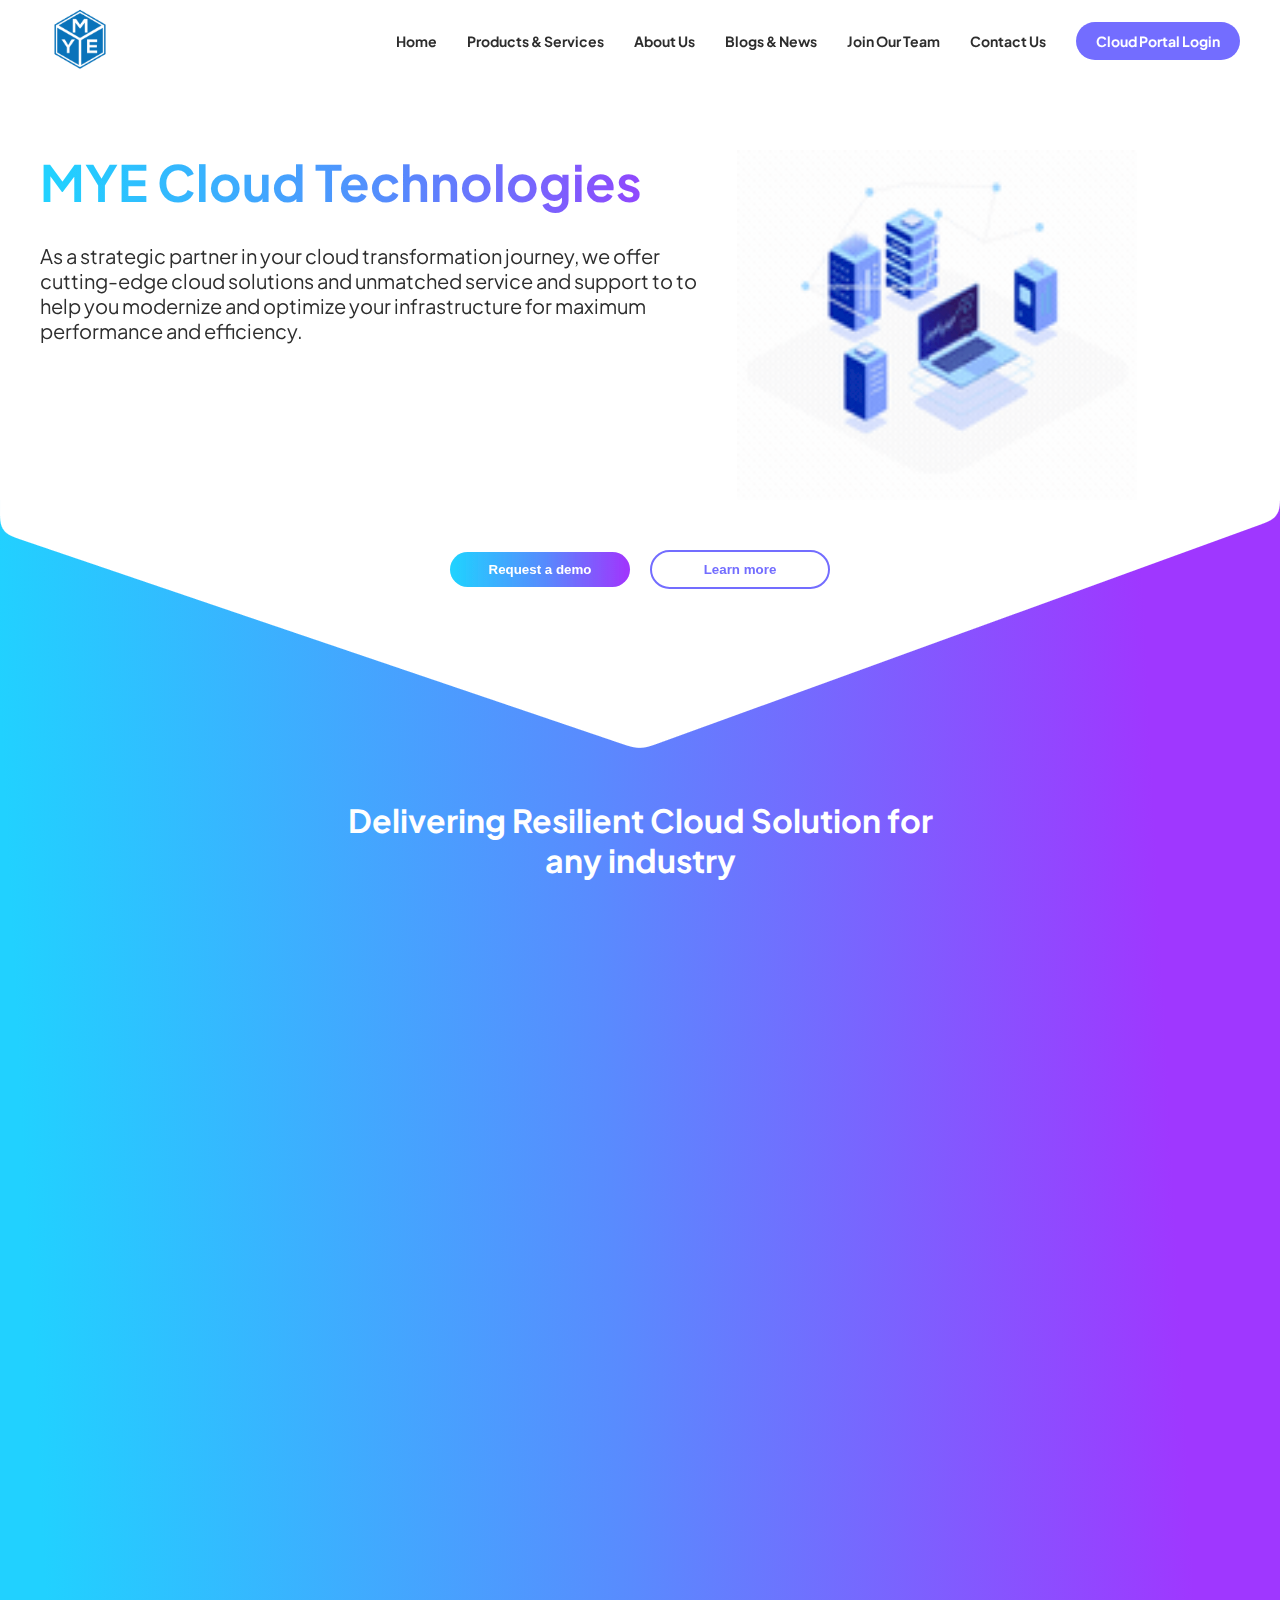
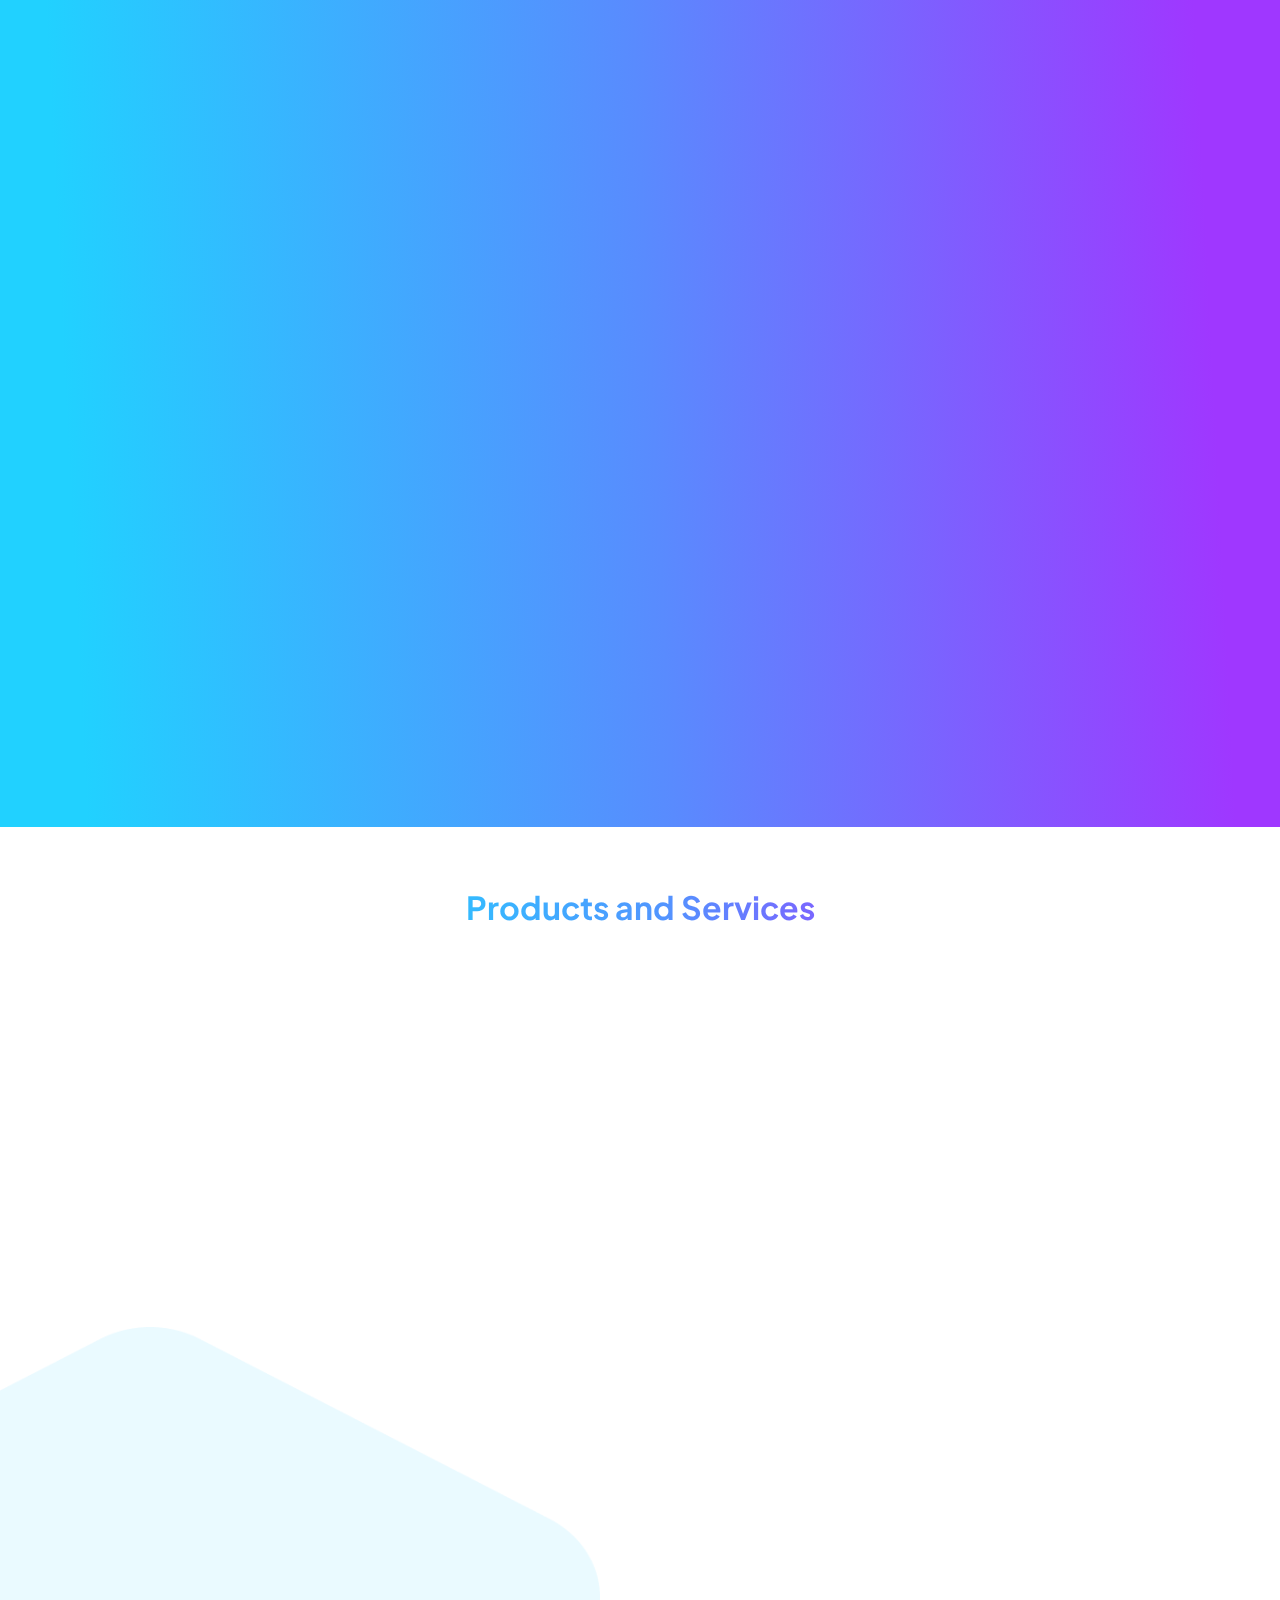
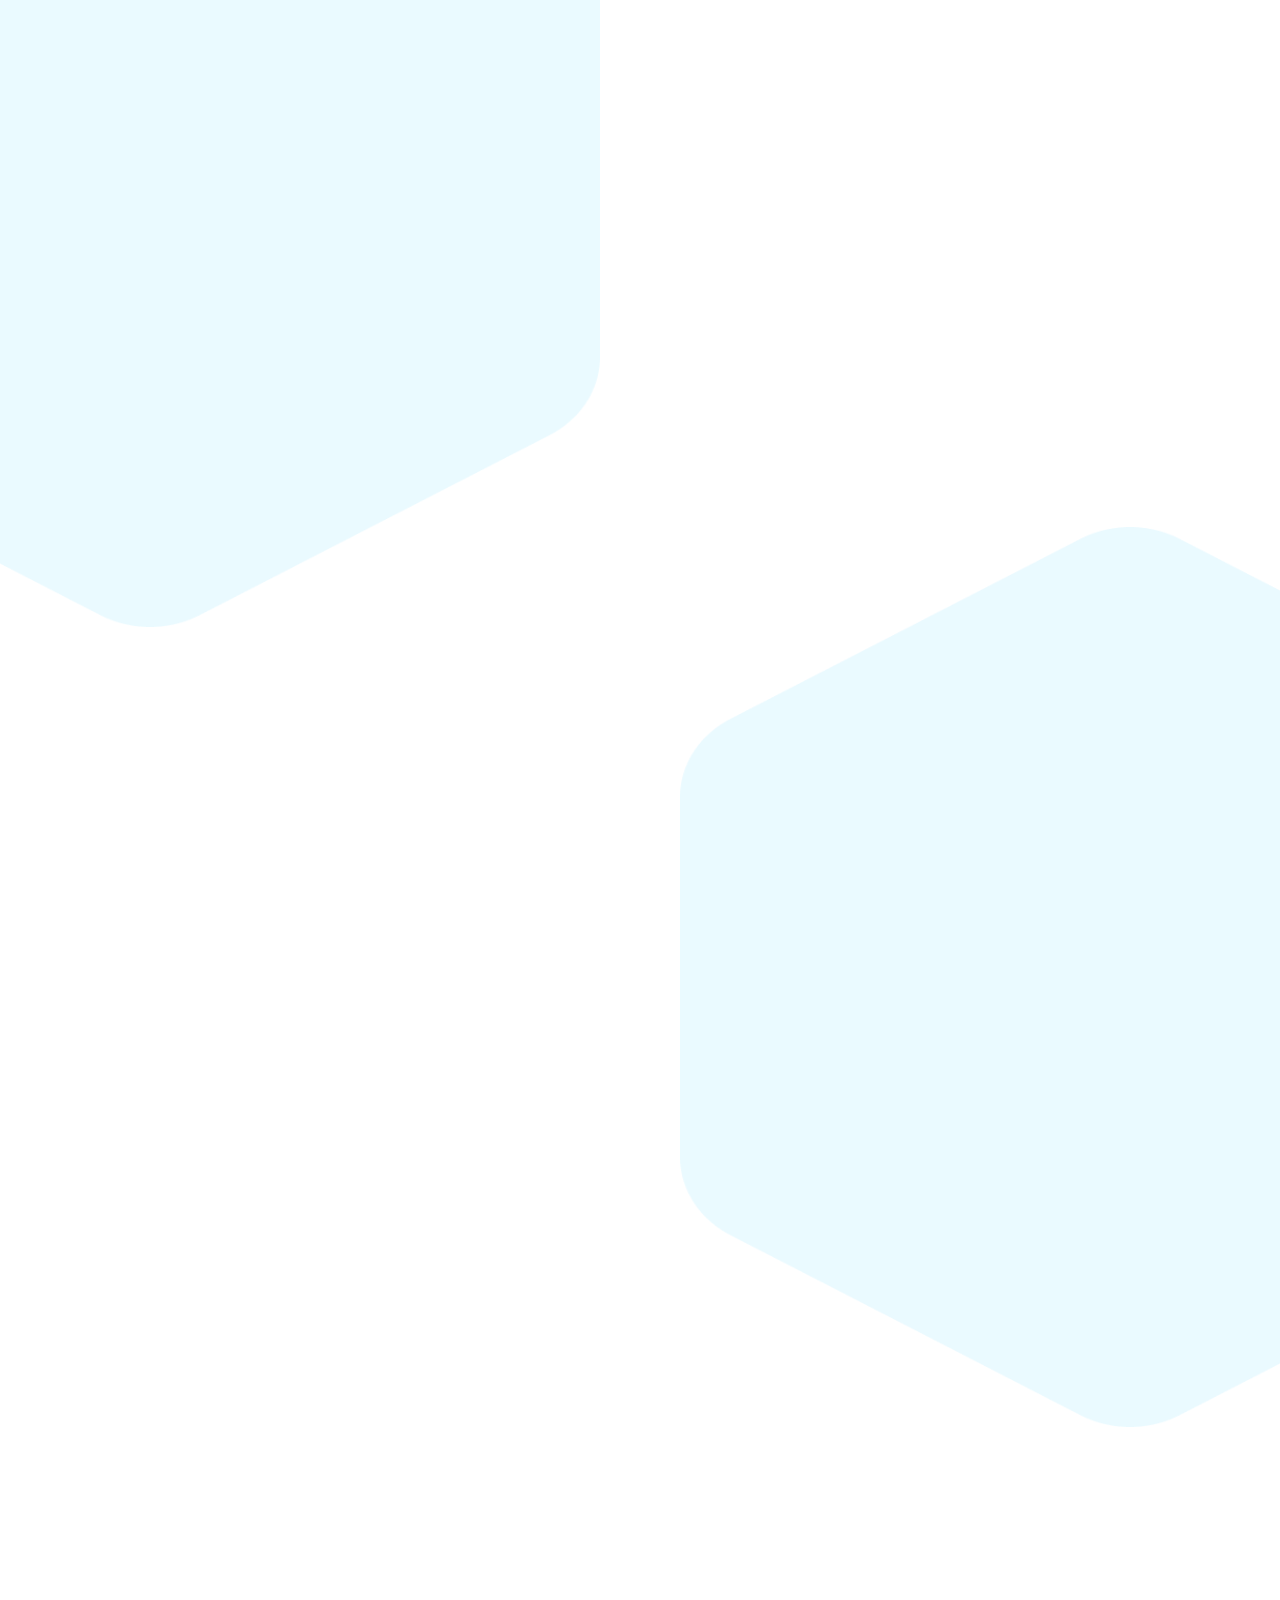
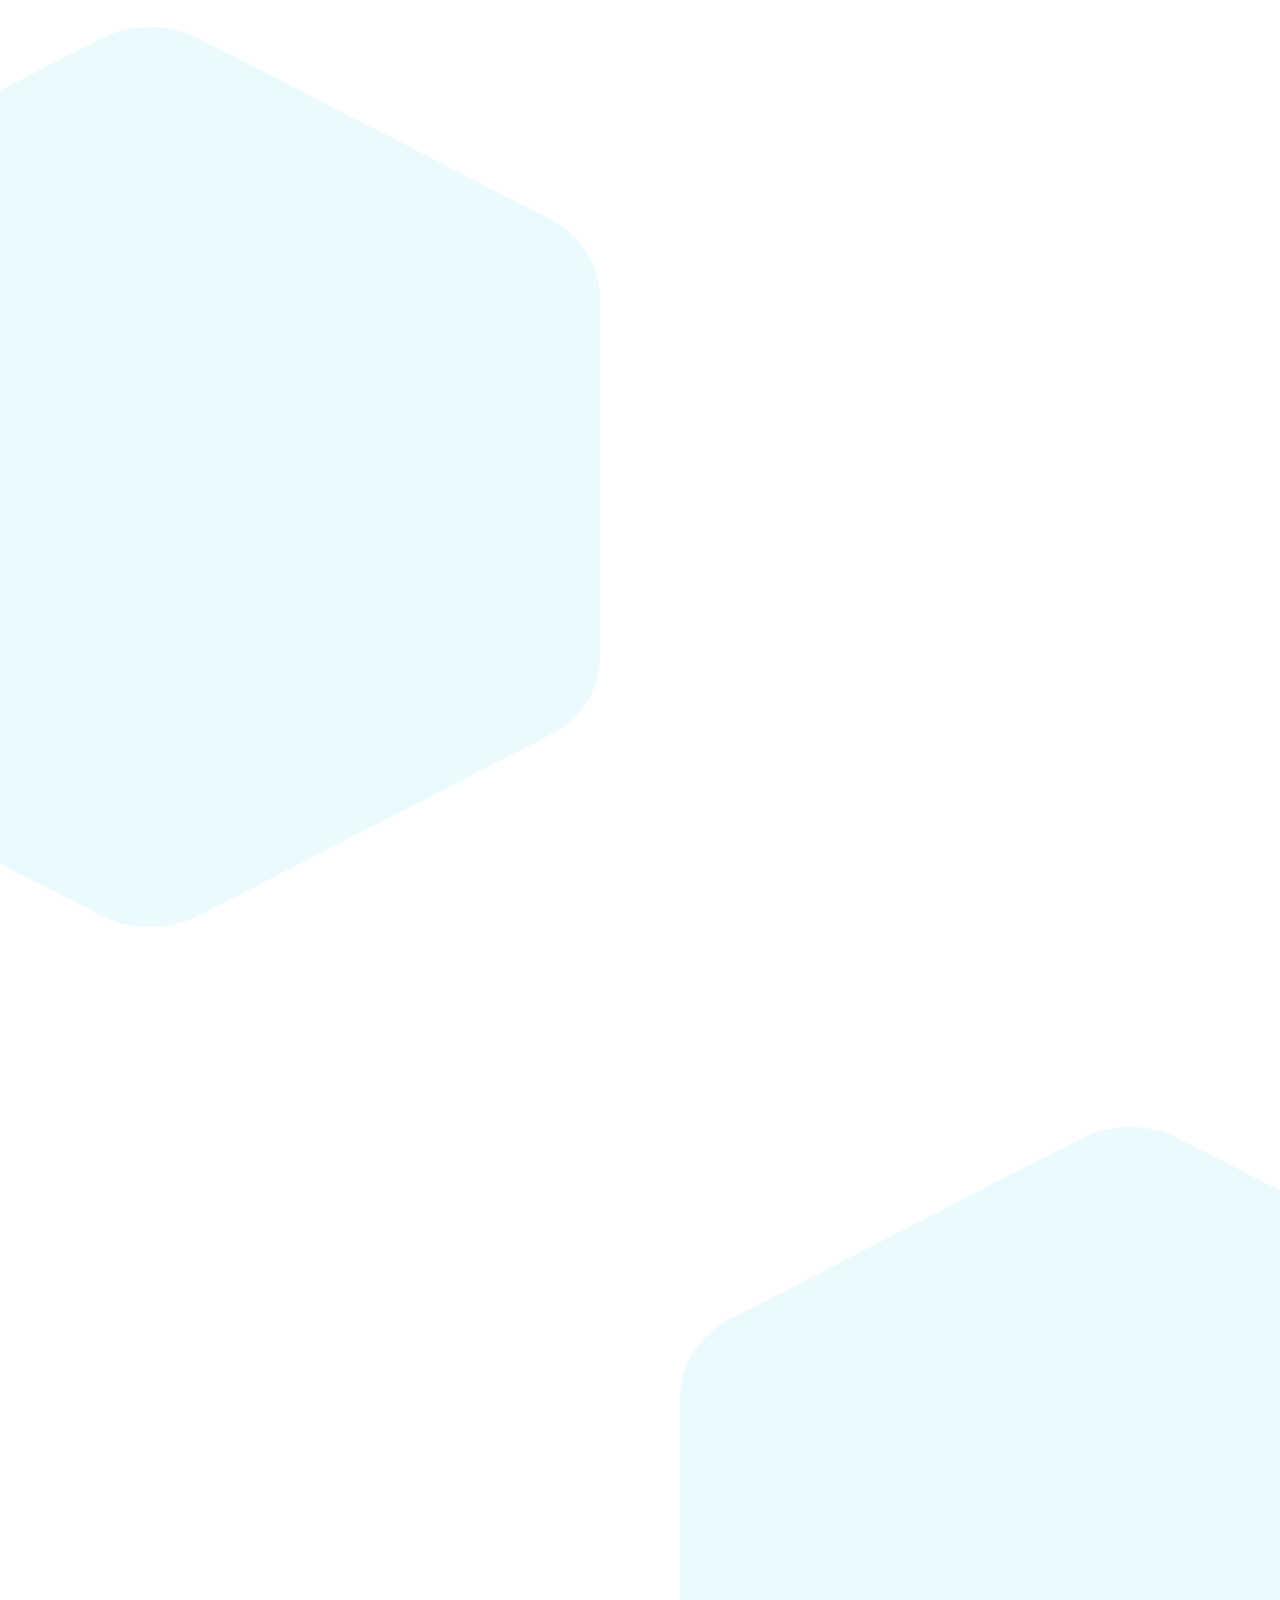
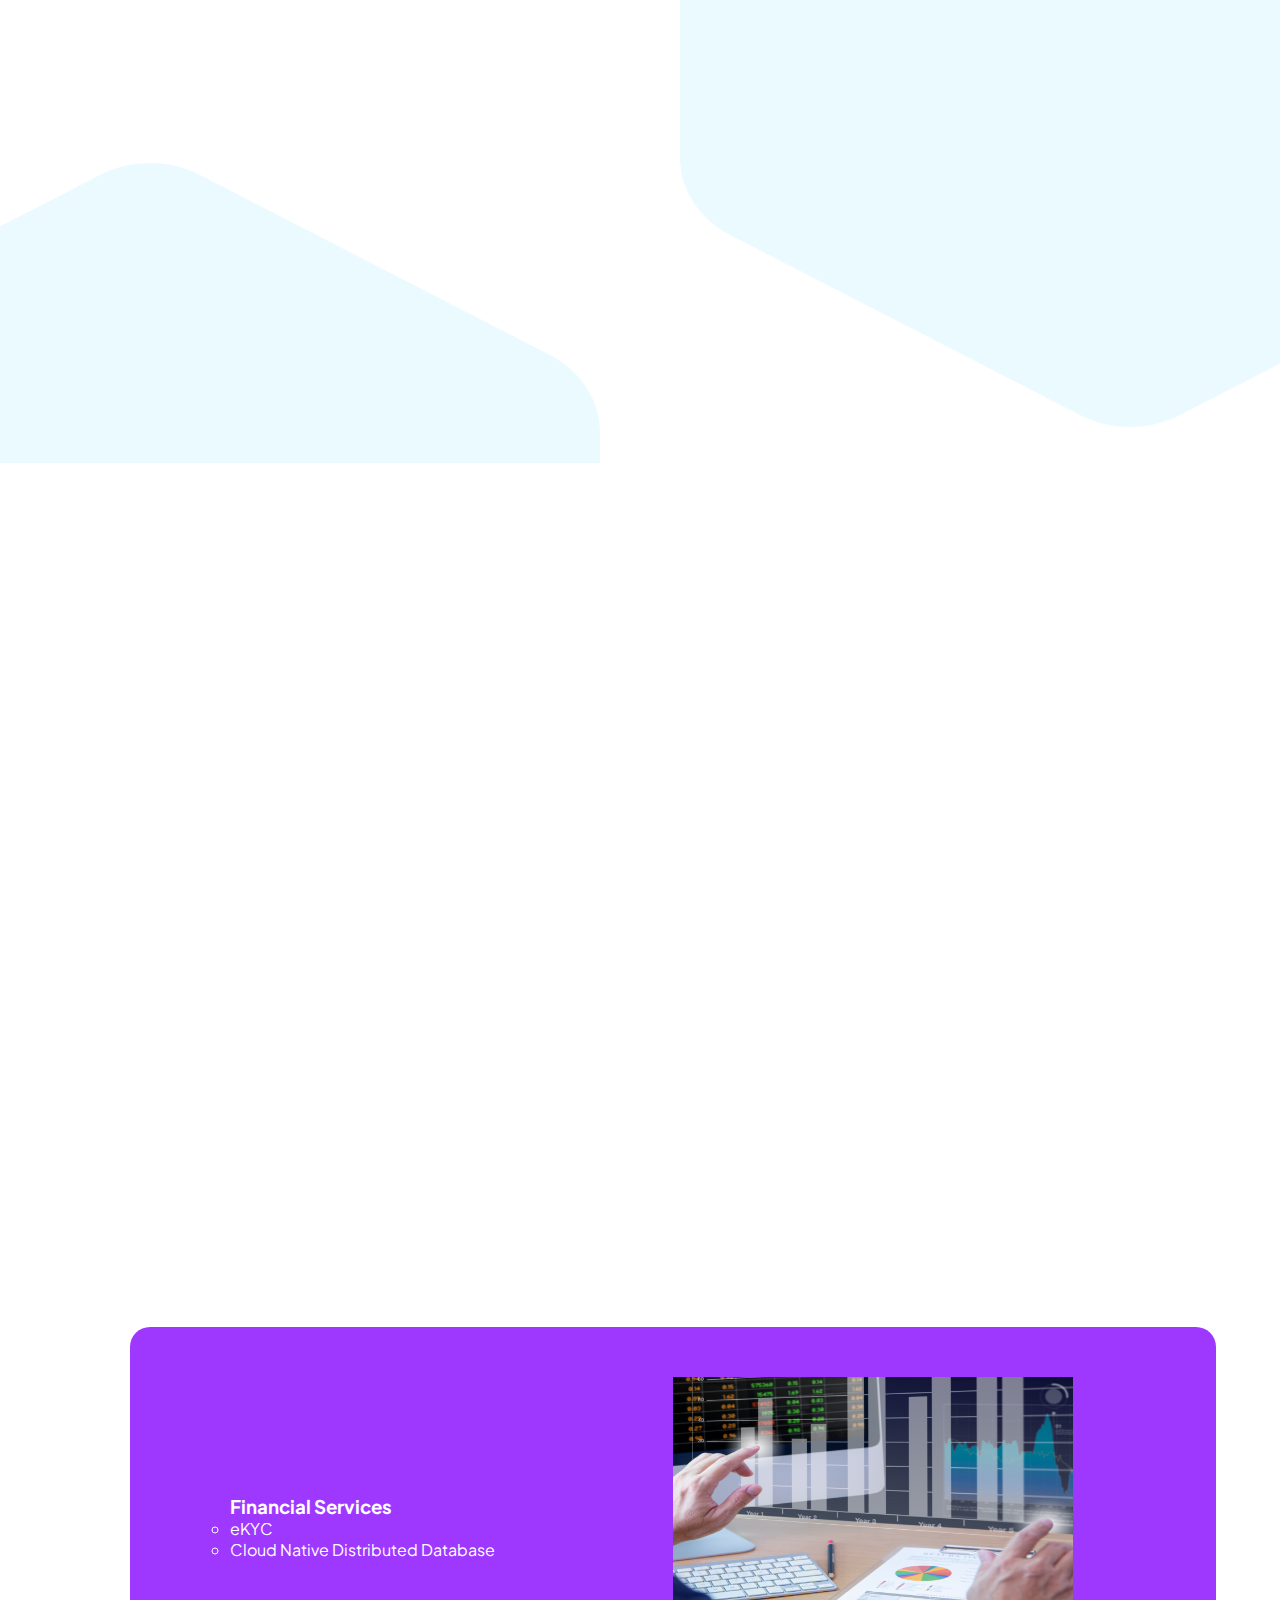
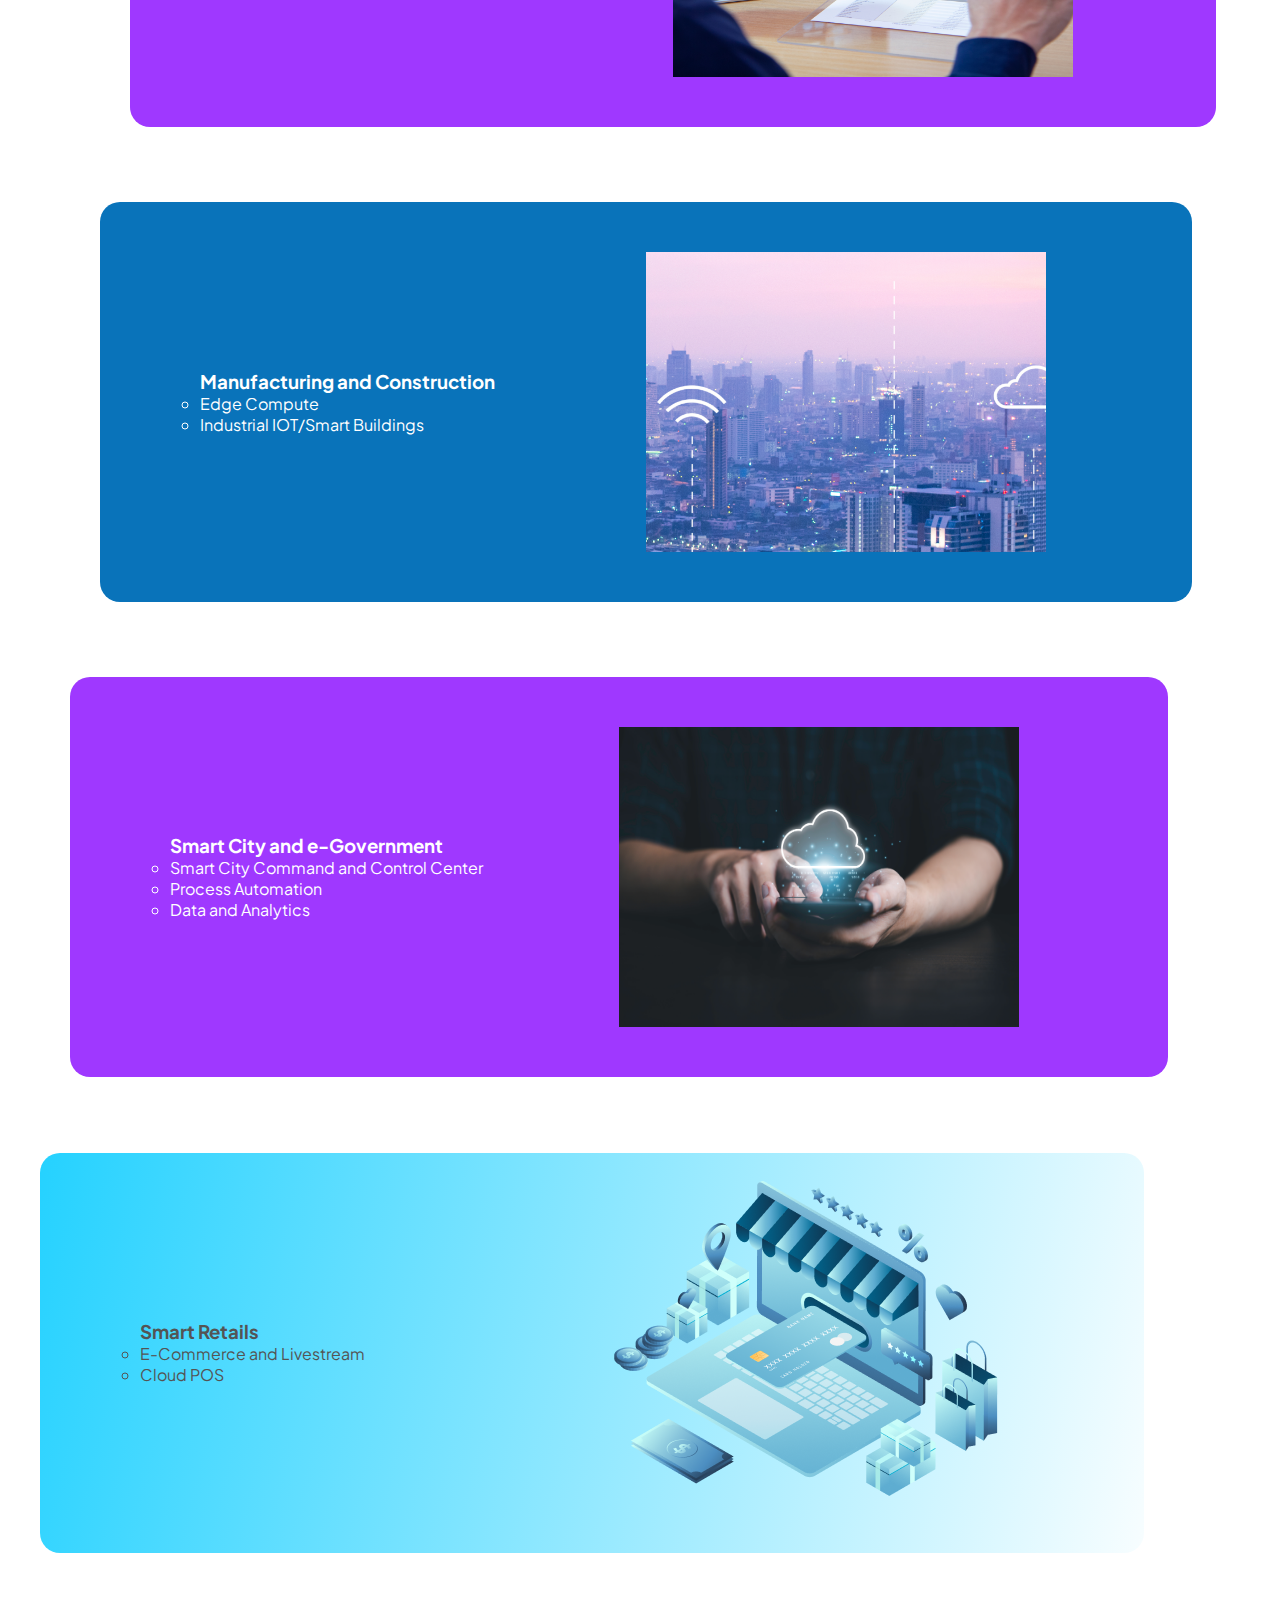
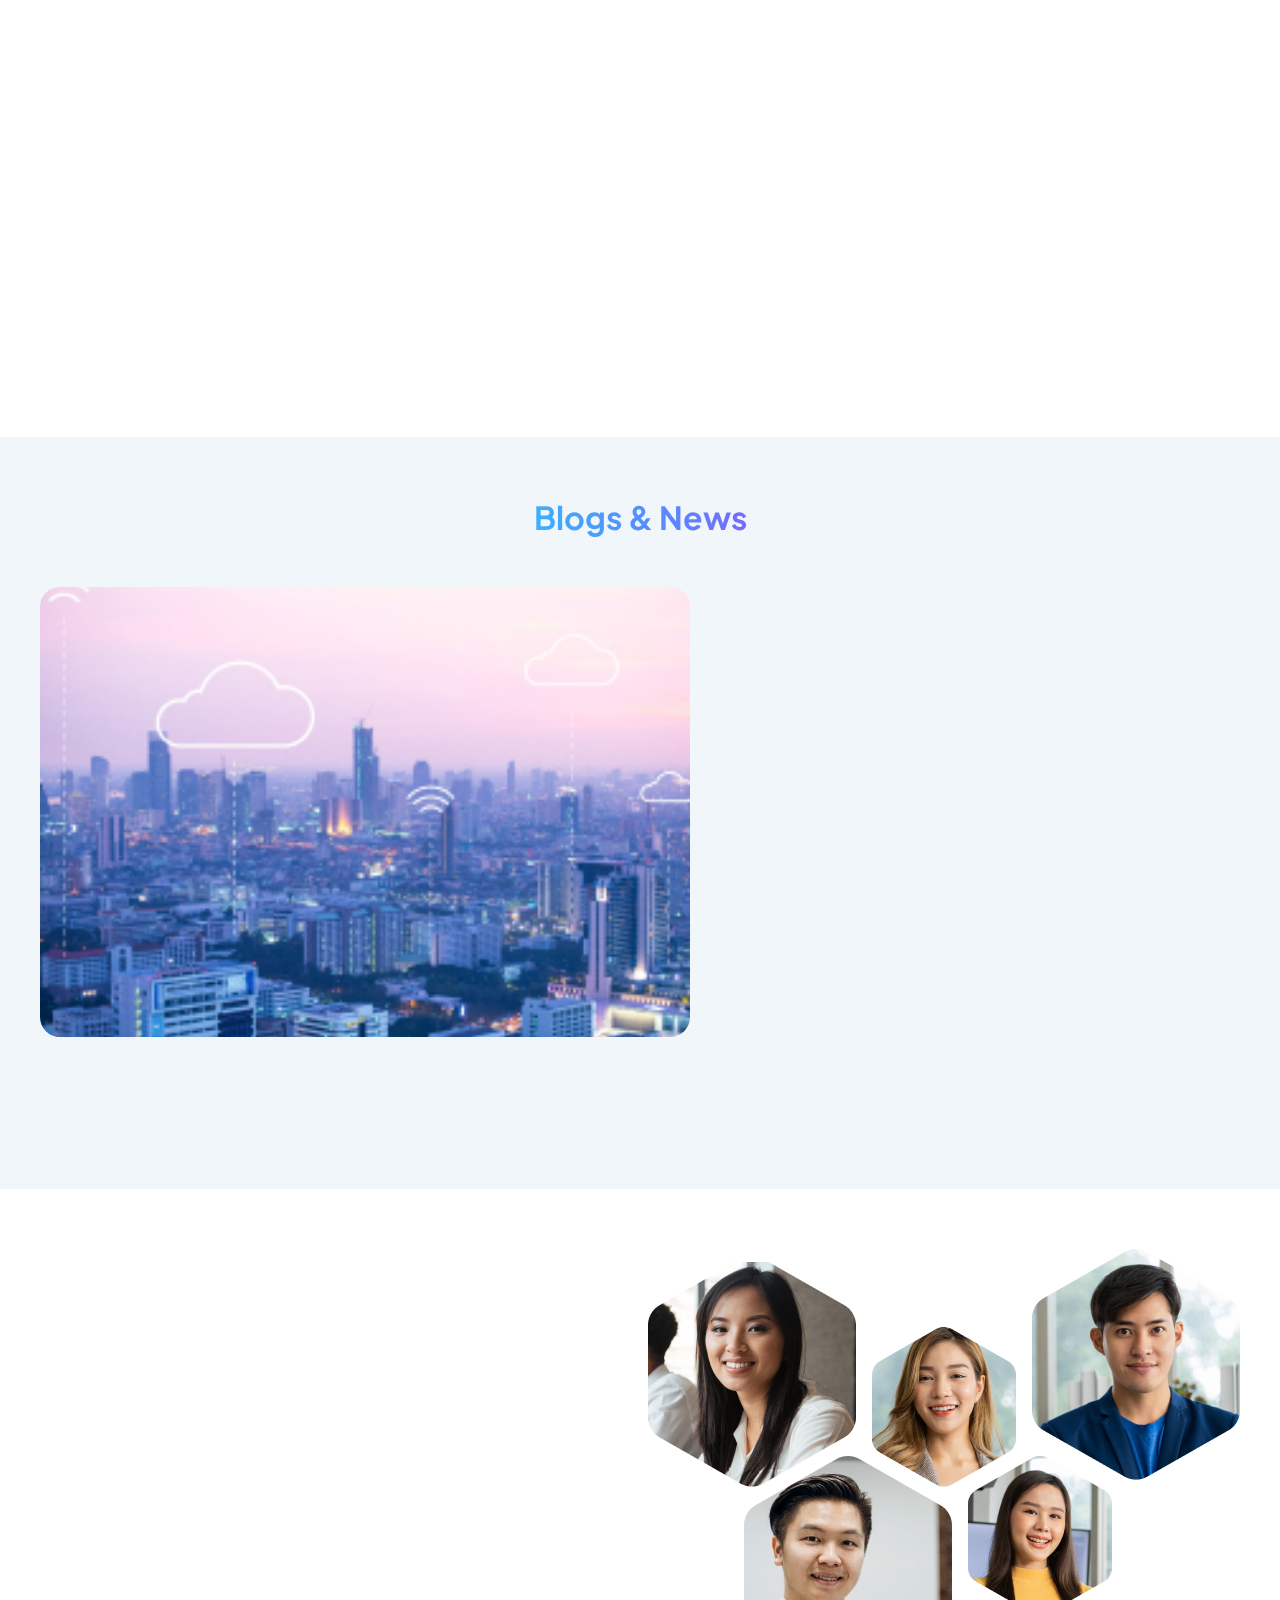
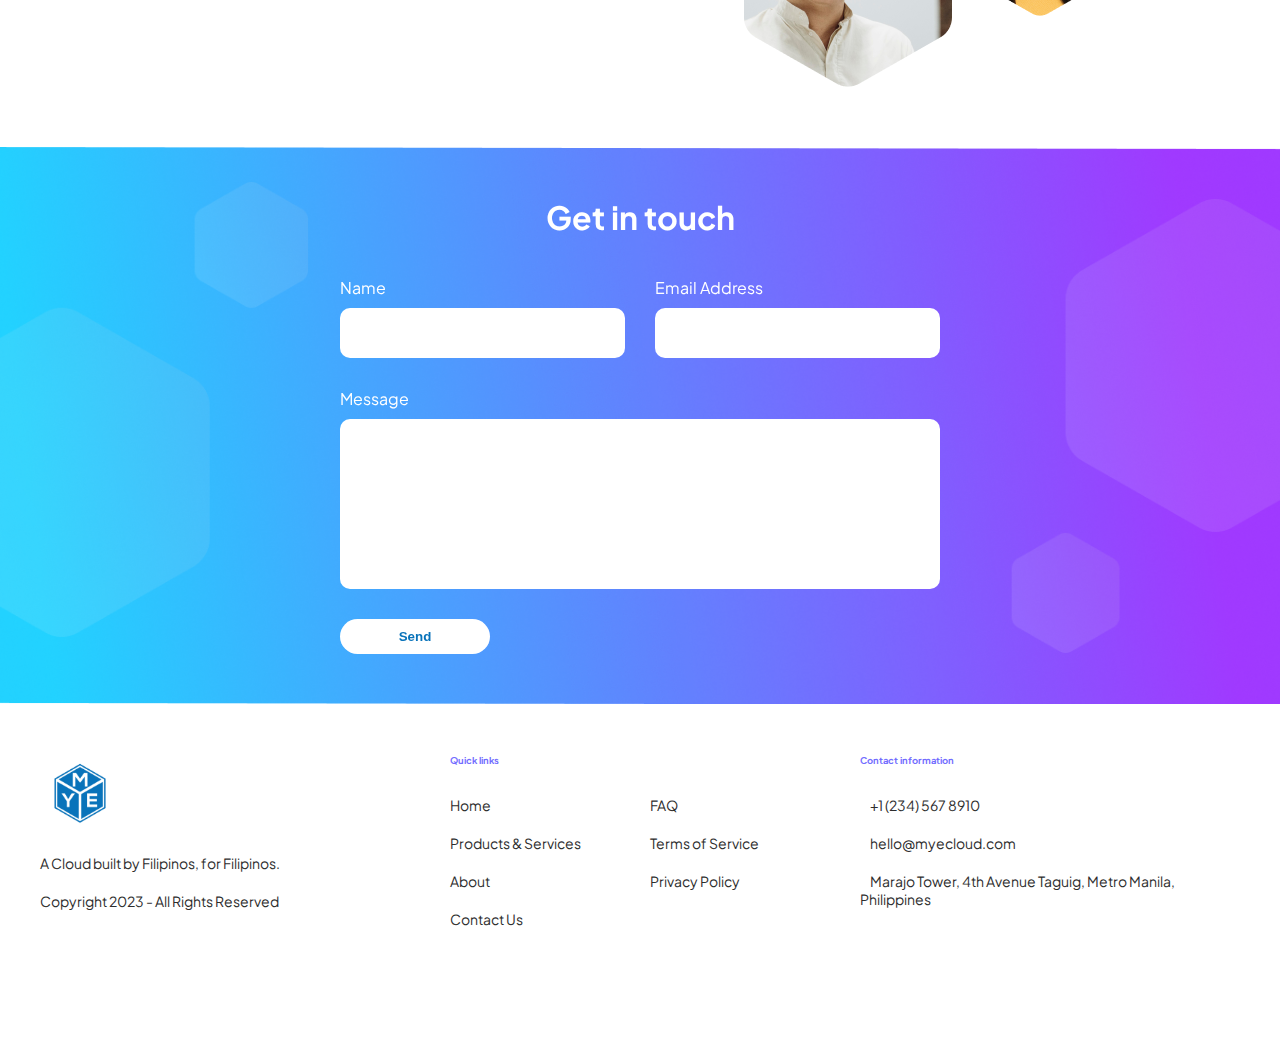
==== commit b617a968: "Addressed comments" ====
--- a/index.html
+++ b/index.html
@@ -63,11 +63,10 @@
 
         <div class="part-2">
             <div class="mt-1">
-                <h1>Delivering Resilient Cloud Solutions
+                <h1>Delivering Resilient Cloud Solution
                     for any industry</h1>
-                <p class="animate">We help you deliver complex hybrid cloud and multi-cloud solutions securely, fast,
-                    and
-                    cost-effective.</p>
+                <p class="animate">We help you deliver complex hybrid cloud and multi-cloud solutions
+                    securely, fast, and cost-effective.</p>
 
                 <button class="animate">Learn more</button>
             </div>
@@ -82,10 +81,9 @@
                 <div class="animate3">
                     <div class="parent-curve">
                         <div class="two">
-                            <h2 id="title">A Cloud built by Filipinos,
-                                for Filipinos</h2>
-                            <h4>At the heart of our brand is a
-                                commitment to quality and reliability.</h4>
+                            <h2 id="title">Personalized Service</h2>
+                            <h4>Our dedication to personalized
+                                service is what sets us apart.</h4>
 
                             <button>Learn more</button>
                         </div>
@@ -118,10 +116,10 @@
                 <div class="animate3">
                     <div class="parent-curve">
                         <div class="six">
-                            <h2 id="title">A Cloud built by Filipinos,
-                                for Filipinos</h2>
-                            <h4>At the heart of our brand is a
-                                commitment to quality and reliability.</h4>
+                            <h2 id="title">Powered by cutting-edge
+                                latest cloud technology</h2>
+                            <h4>Our dedication to personalized
+                                service is what sets us apart.</h4>
 
                             <button>Learn more</button>
                         </div>
@@ -374,7 +372,7 @@
         <div class="part-4">
             <div class="mt-1">
                 <div>
-                    <h1 class="logo animate">Join Our Team</h1>
+                    <h1 class="logo animate">About Us</h1>
                     <p class="logo animate">MYE Cloud Technologies was born out of a desire to bring world-class cloud
                         technology to
                         businesses, and the government
@@ -393,7 +391,6 @@
         <div class="part-13">
             <h1>Blogs & News</h1>
 
-
             <div class="mt-1 main">
                 <div class="main-news">
                     <div class="image"></div>
@@ -409,11 +406,11 @@
                     <li id="news-one" class="logo animate">
                         <div class="image"></div>
                         <div>
-                            <h6>Data Analytics in the Cloud</h6>
-                            <h5>Simplifying Data Access and Analytics with the Cloud</h5>
-                            <p>The advancements in cloud technologies make it faster and easier for enterprises to make
-                                better decisions using customer
-                                trends and data.</p>
+                            <h6>Government Cloud</h6>
+                            <h5>How the Government Can Take Advantage of Cloud Technology</h5>
+                            <p>The need for better delivery of services and the growing threat of security leaks and
+                                hacks make the adoption of cloud
+                                technology a top priority for national government agencies.</p>
                         </div>
                     </li>
                     <li id="news-two" class="logo animate">
--- a/css/index.css
+++ b/css/index.css
@@ -921,9 +921,10 @@
 .part-13 .main .main-news {
     grid-column: span 3;
     display: flex;
-    justify-content: center;
+    justify-content: start;
     align-items: start;
     flex-direction: column;
+    margin-right: 30px;
 }
 
 .part-13 .main .main-news .image {
@@ -945,16 +946,17 @@
 
 .part-13 .main .news {
     grid-column: span 2;
+    margin-left: -60px;
 }
 
 .part-13 .main .news li {
-    margin: 20px 0;
+    margin-bottom: 10px;
     grid-column: span 2;
     list-style-type: none;
     display: flex;
     justify-content: start;
     align-items: center;
-    gap: 10px;
+    gap: 20px;
 }
 
 .part-13 .main .news #news-one .image {
@@ -963,7 +965,7 @@
     background-repeat: no-repeat;
     background-size: cover;
     height: 150px;
-    width: 550px;
+    width: 610px;
     border-radius: 20px;
 }
 
